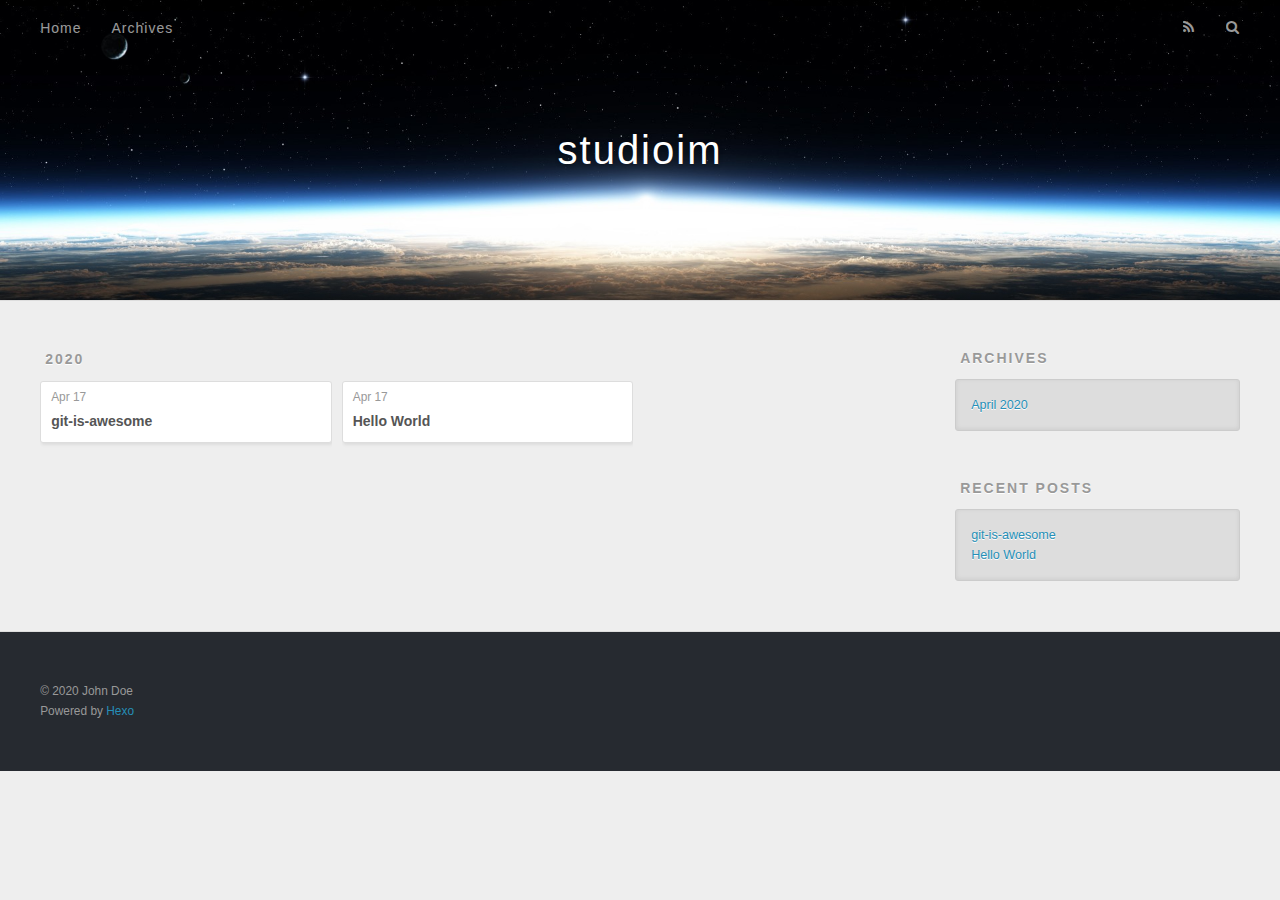
==== archives/index.html @ 9d69adda "Site updated: 2020-04-17 16:48:22" ====
<!DOCTYPE html>
<html>
<head>
  <meta charset="utf-8">
  

  
  <title>Archives | studioim</title>
  <meta name="viewport" content="width=device-width, initial-scale=1, maximum-scale=1">
  <meta property="og:type" content="website">
<meta property="og:title" content="studioim">
<meta property="og:url" content="studioim.github.io/archives/index.html">
<meta property="og:site_name" content="studioim">
<meta property="og:locale" content="en_US">
<meta property="article:author" content="John Doe">
<meta name="twitter:card" content="summary">
  
    <link rel="alternate" href="/atom.xml" title="studioim" type="application/atom+xml">
  
  
    <link rel="icon" href="/favicon.png">
  
  
    <link href="//fonts.googleapis.com/css?family=Source+Code+Pro" rel="stylesheet" type="text/css">
  
  
<link rel="stylesheet" href="/css/style.css">

<meta name="generator" content="Hexo 4.2.0"></head>

<body>
  <div id="container">
    <div id="wrap">
      <header id="header">
  <div id="banner"></div>
  <div id="header-outer" class="outer">
    <div id="header-title" class="inner">
      <h1 id="logo-wrap">
        <a href="/" id="logo">studioim</a>
      </h1>
      
    </div>
    <div id="header-inner" class="inner">
      <nav id="main-nav">
        <a id="main-nav-toggle" class="nav-icon"></a>
        
          <a class="main-nav-link" href="/">Home</a>
        
          <a class="main-nav-link" href="/archives">Archives</a>
        
      </nav>
      <nav id="sub-nav">
        
          <a id="nav-rss-link" class="nav-icon" href="/atom.xml" title="RSS Feed"></a>
        
        <a id="nav-search-btn" class="nav-icon" title="Search"></a>
      </nav>
      <div id="search-form-wrap">
        <form action="//google.com/search" method="get" accept-charset="UTF-8" class="search-form"><input type="search" name="q" class="search-form-input" placeholder="Search"><button type="submit" class="search-form-submit">&#xF002;</button><input type="hidden" name="sitesearch" value="studioim.github.io"></form>
      </div>
    </div>
  </div>
</header>
      <div class="outer">
        <section id="main">
  
  
    
    
      
      
      <section class="archives-wrap">
        <div class="archive-year-wrap">
          <a href="/archives/2020" class="archive-year">2020</a>
        </div>
        <div class="archives">
    
    <article class="archive-article archive-type-post">
  <div class="archive-article-inner">
    <header class="archive-article-header">
      <a href="/2020/04/17/git-is-awesome/" class="archive-article-date">
  <time datetime="2020-04-17T07:23:53.000Z" itemprop="datePublished">Apr 17</time>
</a>
      
  
    <h1 itemprop="name">
      <a class="archive-article-title" href="/2020/04/17/git-is-awesome/">git-is-awesome</a>
    </h1>
  

    </header>
  </div>
</article>
  
    
    
    <article class="archive-article archive-type-post">
  <div class="archive-article-inner">
    <header class="archive-article-header">
      <a href="/2020/04/17/hello-world/" class="archive-article-date">
  <time datetime="2020-04-17T07:15:47.296Z" itemprop="datePublished">Apr 17</time>
</a>
      
  
    <h1 itemprop="name">
      <a class="archive-article-title" href="/2020/04/17/hello-world/">Hello World</a>
    </h1>
  

    </header>
  </div>
</article>
  
  
    </div></section>
  


</section>
        
          <aside id="sidebar">
  
    

  
    

  
    
  
    
  <div class="widget-wrap">
    <h3 class="widget-title">Archives</h3>
    <div class="widget">
      <ul class="archive-list"><li class="archive-list-item"><a class="archive-list-link" href="/archives/2020/04/">April 2020</a></li></ul>
    </div>
  </div>


  
    
  <div class="widget-wrap">
    <h3 class="widget-title">Recent Posts</h3>
    <div class="widget">
      <ul>
        
          <li>
            <a href="/2020/04/17/git-is-awesome/">git-is-awesome</a>
          </li>
        
          <li>
            <a href="/2020/04/17/hello-world/">Hello World</a>
          </li>
        
      </ul>
    </div>
  </div>

  
</aside>
        
      </div>
      <footer id="footer">
  
  <div class="outer">
    <div id="footer-info" class="inner">
      &copy; 2020 John Doe<br>
      Powered by <a href="http://hexo.io/" target="_blank">Hexo</a>
    </div>
  </div>
</footer>
    </div>
    <nav id="mobile-nav">
  
    <a href="/" class="mobile-nav-link">Home</a>
  
    <a href="/archives" class="mobile-nav-link">Archives</a>
  
</nav>
    

<script src="//ajax.googleapis.com/ajax/libs/jquery/2.0.3/jquery.min.js"></script>


  
<link rel="stylesheet" href="/fancybox/jquery.fancybox.css">

  
<script src="/fancybox/jquery.fancybox.pack.js"></script>




<script src="/js/script.js"></script>




  </div>
</body>
</html>
---- css/style.css ----
body {
  width: 100%;
}
body:before,
body:after {
  content: "";
  display: table;
}
body:after {
  clear: both;
}
html,
body,
div,
span,
applet,
object,
iframe,
h1,
h2,
h3,
h4,
h5,
h6,
p,
blockquote,
pre,
a,
abbr,
acronym,
address,
big,
cite,
code,
del,
dfn,
em,
img,
ins,
kbd,
q,
s,
samp,
small,
strike,
strong,
sub,
sup,
tt,
var,
dl,
dt,
dd,
ol,
ul,
li,
fieldset,
form,
label,
legend,
table,
caption,
tbody,
tfoot,
thead,
tr,
th,
td {
  margin: 0;
  padding: 0;
  border: 0;
  outline: 0;
  font-weight: inherit;
  font-style: inherit;
  font-family: inherit;
  font-size: 100%;
  vertical-align: baseline;
}
body {
  line-height: 1;
  color: #000;
  background: #fff;
}
ol,
ul {
  list-style: none;
}
table {
  border-collapse: separate;
  border-spacing: 0;
  vertical-align: middle;
}
caption,
th,
td {
  text-align: left;
  font-weight: normal;
  vertical-align: middle;
}
a img {
  border: none;
}
input,
button {
  margin: 0;
  padding: 0;
}
input::-moz-focus-inner,
button::-moz-focus-inner {
  border: 0;
  padding: 0;
}
@font-face {
  font-family: FontAwesome;
  font-style: normal;
  font-weight: normal;
  src: url("fonts/fontawesome-webfont.eot?v=#4.0.3");
  src: url("fonts/fontawesome-webfont.eot?#iefix&v=#4.0.3") format("embedded-opentype"), url("fonts/fontawesome-webfont.woff?v=#4.0.3") format("woff"), url("fonts/fontawesome-webfont.ttf?v=#4.0.3") format("truetype"), url("fonts/fontawesome-webfont.svg#fontawesomeregular?v=#4.0.3") format("svg");
}
html,
body,
#container {
  height: 100%;
}
body {
  background: #eee;
  font: 14px -apple-system, BlinkMacSystemFont, "Segoe UI", "Roboto", "Oxygen", "Ubuntu", "Cantarell", "Fira Sans", "Droid Sans", "Helvetica Neue", sans-serif;
  -webkit-text-size-adjust: 100%;
}
.outer {
  max-width: 1220px;
  margin: 0 auto;
  padding: 0 20px;
}
.outer:before,
.outer:after {
  content: "";
  display: table;
}
.outer:after {
  clear: both;
}
.inner {
  display: inline;
  float: left;
  width: 98.33333333333333%;
  margin: 0 0.833333333333333%;
}
.left,
.alignleft {
  float: left;
}
.right,
.alignright {
  float: right;
}
.clear {
  clear: both;
}
#container {
  position: relative;
}
.mobile-nav-on {
  overflow: hidden;
}
#wrap {
  height: 100%;
  width: 100%;
  position: absolute;
  top: 0;
  left: 0;
  -webkit-transition: 0.2s ease-out;
  -moz-transition: 0.2s ease-out;
  -ms-transition: 0.2s ease-out;
  transition: 0.2s ease-out;
  z-index: 1;
  background: #eee;
}
.mobile-nav-on #wrap {
  left: 280px;
}
@media screen and (min-width: 768px) {
  #main {
    display: inline;
    float: left;
    width: 73.33333333333333%;
    margin: 0 0.833333333333333%;
  }
}
.article-date,
.article-category-link,
.archive-year,
.widget-title {
  text-decoration: none;
  text-transform: uppercase;
  letter-spacing: 2px;
  color: #999;
  margin-bottom: 1em;
  margin-left: 5px;
  line-height: 1em;
  text-shadow: 0 1px #fff;
  font-weight: bold;
}
.article-inner,
.archive-article-inner {
  background: #fff;
  -webkit-box-shadow: 1px 2px 3px #ddd;
  box-shadow: 1px 2px 3px #ddd;
  border: 1px solid #ddd;
  border-radius: 3px;
}
.article-entry h1,
.widget h1 {
  font-size: 2em;
}
.article-entry h2,
.widget h2 {
  font-size: 1.5em;
}
.article-entry h3,
.widget h3 {
  font-size: 1.3em;
}
.article-entry h4,
.widget h4 {
  font-size: 1.2em;
}
.article-entry h5,
.widget h5 {
  font-size: 1em;
}
.article-entry h6,
.widget h6 {
  font-size: 1em;
  color: #999;
}
.article-entry hr,
.widget hr {
  border: 1px dashed #ddd;
}
.article-entry strong,
.widget strong {
  font-weight: bold;
}
.article-entry em,
.widget em,
.article-entry cite,
.widget cite {
  font-style: italic;
}
.article-entry sup,
.widget sup,
.article-entry sub,
.widget sub {
  font-size: 0.75em;
  line-height: 0;
  position: relative;
  vertical-align: baseline;
}
.article-entry sup,
.widget sup {
  top: -0.5em;
}
.article-entry sub,
.widget sub {
  bottom: -0.2em;
}
.article-entry small,
.widget small {
  font-size: 0.85em;
}
.article-entry acronym,
.widget acronym,
.article-entry abbr,
.widget abbr {
  border-bottom: 1px dotted;
}
.article-entry ul,
.widget ul,
.article-entry ol,
.widget ol,
.article-entry dl,
.widget dl {
  margin: 0 20px;
  line-height: 1.6em;
}
.article-entry ul ul,
.widget ul ul,
.article-entry ol ul,
.widget ol ul,
.article-entry ul ol,
.widget ul ol,
.article-entry ol ol,
.widget ol ol {
  margin-top: 0;
  margin-bottom: 0;
}
.article-entry ul,
.widget ul {
  list-style: disc;
}
.article-entry ol,
.widget ol {
  list-style: decimal;
}
.article-entry dt,
.widget dt {
  font-weight: bold;
}
#header {
  height: 300px;
  position: relative;
  border-bottom: 1px solid #ddd;
}
#header:before,
#header:after {
  content: "";
  position: absolute;
  left: 0;
  right: 0;
  height: 40px;
}
#header:before {
  top: 0;
  background: -webkit-linear-gradient(rgba(0,0,0,0.2), transparent);
  background: -moz-linear-gradient(rgba(0,0,0,0.2), transparent);
  background: -ms-linear-gradient(rgba(0,0,0,0.2), transparent);
  background: linear-gradient(rgba(0,0,0,0.2), transparent);
}
#header:after {
  bottom: 0;
  background: -webkit-linear-gradient(transparent, rgba(0,0,0,0.2));
  background: -moz-linear-gradient(transparent, rgba(0,0,0,0.2));
  background: -ms-linear-gradient(transparent, rgba(0,0,0,0.2));
  background: linear-gradient(transparent, rgba(0,0,0,0.2));
}
#header-outer {
  height: 100%;
  position: relative;
}
#header-inner {
  position: relative;
  overflow: hidden;
}
#banner {
  position: absolute;
  top: 0;
  left: 0;
  width: 100%;
  height: 100%;
  background: url("images/banner.jpg") center #000;
  -webkit-background-size: cover;
  -moz-background-size: cover;
  background-size: cover;
  z-index: -1;
}
#header-title {
  text-align: center;
  height: 40px;
  position: absolute;
  top: 50%;
  left: 0;
  margin-top: -20px;
}
#logo,
#subtitle {
  text-decoration: none;
  color: #fff;
  font-weight: 300;
  text-shadow: 0 1px 4px rgba(0,0,0,0.3);
}
#logo {
  font-size: 40px;
  line-height: 40px;
  letter-spacing: 2px;
}
#subtitle {
  font-size: 16px;
  line-height: 16px;
  letter-spacing: 1px;
}
#subtitle-wrap {
  margin-top: 16px;
}
#main-nav {
  float: left;
  margin-left: -15px;
}
.nav-icon,
.main-nav-link {
  float: left;
  color: #fff;
  opacity: 0.6;
  text-decoration: none;
  text-shadow: 0 1px rgba(0,0,0,0.2);
  -webkit-transition: opacity 0.2s;
  -moz-transition: opacity 0.2s;
  -ms-transition: opacity 0.2s;
  transition: opacity 0.2s;
  display: block;
  padding: 20px 15px;
}
.nav-icon:hover,
.main-nav-link:hover {
  opacity: 1;
}
.nav-icon {
  font-family: FontAwesome;
  text-align: center;
  font-size: 14px;
  width: 14px;
  height: 14px;
  padding: 20px 15px;
  position: relative;
  cursor: pointer;
}
.main-nav-link {
  font-weight: 300;
  letter-spacing: 1px;
}
@media screen and (max-width: 479px) {
  .main-nav-link {
    display: none;
  }
}
#main-nav-toggle {
  display: none;
}
#main-nav-toggle:before {
  content: "\f0c9";
}
@media screen and (max-width: 479px) {
  #main-nav-toggle {
    display: block;
  }
}
#sub-nav {
  float: right;
  margin-right: -15px;
}
#nav-rss-link:before {
  content: "\f09e";
}
#nav-search-btn:before {
  content: "\f002";
}
#search-form-wrap {
  position: absolute;
  top: 15px;
  width: 150px;
  height: 30px;
  right: -150px;
  opacity: 0;
  -webkit-transition: 0.2s ease-out;
  -moz-transition: 0.2s ease-out;
  -ms-transition: 0.2s ease-out;
  transition: 0.2s ease-out;
}
#search-form-wrap.on {
  opacity: 1;
  right: 0;
}
@media screen and (max-width: 479px) {
  #search-form-wrap {
    width: 100%;
    right: -100%;
  }
}
.search-form {
  position: absolute;
  top: 0;
  left: 0;
  right: 0;
  background: #fff;
  padding: 5px 15px;
  border-radius: 15px;
  -webkit-box-shadow: 0 0 10px rgba(0,0,0,0.3);
  box-shadow: 0 0 10px rgba(0,0,0,0.3);
}
.search-form-input {
  border: none;
  background: none;
  color: #555;
  width: 100%;
  font: 13px -apple-system, BlinkMacSystemFont, "Segoe UI", "Roboto", "Oxygen", "Ubuntu", "Cantarell", "Fira Sans", "Droid Sans", "Helvetica Neue", sans-serif;
  outline: none;
}
.search-form-input::-webkit-search-results-decoration,
.search-form-input::-webkit-search-cancel-button {
  -webkit-appearance: none;
}
.search-form-submit {
  position: absolute;
  top: 50%;
  right: 10px;
  margin-top: -7px;
  font: 13px FontAwesome;
  border: none;
  background: none;
  color: #bbb;
  cursor: pointer;
}
.search-form-submit:hover,
.search-form-submit:focus {
  color: #777;
}
.article {
  margin: 50px 0;
}
.article-inner {
  overflow: hidden;
}
.article-meta:before,
.article-meta:after {
  content: "";
  display: table;
}
.article-meta:after {
  clear: both;
}
.article-date {
  float: left;
}
.article-category {
  float: left;
  line-height: 1em;
  color: #ccc;
  text-shadow: 0 1px #fff;
  margin-left: 8px;
}
.article-category:before {
  content: "\2022";
}
.article-category-link {
  margin: 0 12px 1em;
}
.article-header {
  padding: 20px 20px 0;
}
.article-title {
  text-decoration: none;
  font-size: 2em;
  font-weight: bold;
  color: #555;
  line-height: 1.1em;
  -webkit-transition: color 0.2s;
  -moz-transition: color 0.2s;
  -ms-transition: color 0.2s;
  transition: color 0.2s;
}
a.article-title:hover {
  color: #258fb8;
}
.article-entry {
  color: #555;
  padding: 0 20px;
}
.article-entry:before,
.article-entry:after {
  content: "";
  display: table;
}
.article-entry:after {
  clear: both;
}
.article-entry p,
.article-entry table {
  line-height: 1.6em;
  margin: 1.6em 0;
}
.article-entry h1,
.article-entry h2,
.article-entry h3,
.article-entry h4,
.article-entry h5,
.article-entry h6 {
  font-weight: bold;
}
.article-entry h1,
.article-entry h2,
.article-entry h3,
.article-entry h4,
.article-entry h5,
.article-entry h6 {
  line-height: 1.1em;
  margin: 1.1em 0;
}
.article-entry a {
  color: #258fb8;
  text-decoration: none;
}
.article-entry a:hover {
  text-decoration: underline;
}
.article-entry ul,
.article-entry ol,
.article-entry dl {
  margin-top: 1.6em;
  margin-bottom: 1.6em;
}
.article-entry img,
.article-entry video {
  max-width: 100%;
  height: auto;
  display: block;
  margin: auto;
}
.article-entry iframe {
  border: none;
}
.article-entry table {
  width: 100%;
  border-collapse: collapse;
  border-spacing: 0;
}
.article-entry th {
  font-weight: bold;
  border-bottom: 3px solid #ddd;
  padding-bottom: 0.5em;
}
.article-entry td {
  border-bottom: 1px solid #ddd;
  padding: 10px 0;
}
.article-entry blockquote {
  font-family: Georgia, "Times New Roman", serif;
  font-size: 1.4em;
  margin: 1.6em 20px;
  text-align: center;
}
.article-entry blockquote footer {
  font-size: 14px;
  margin: 1.6em 0;
  font-family: -apple-system, BlinkMacSystemFont, "Segoe UI", "Roboto", "Oxygen", "Ubuntu", "Cantarell", "Fira Sans", "Droid Sans", "Helvetica Neue", sans-serif;
}
.article-entry blockquote footer cite:before {
  content: "—";
  padding: 0 0.5em;
}
.article-entry .pullquote {
  text-align: left;
  width: 45%;
  margin: 0;
}
.article-entry .pullquote.left {
  margin-left: 0.5em;
  margin-right: 1em;
}
.article-entry .pullquote.right {
  margin-right: 0.5em;
  margin-left: 1em;
}
.article-entry .caption {
  color: #999;
  display: block;
  font-size: 0.9em;
  margin-top: 0.5em;
  position: relative;
  text-align: center;
}
.article-entry .video-container {
  position: relative;
  padding-top: 56.25%;
  height: 0;
  overflow: hidden;
}
.article-entry .video-container iframe,
.article-entry .video-container object,
.article-entry .video-container embed {
  position: absolute;
  top: 0;
  left: 0;
  width: 100%;
  height: 100%;
  margin-top: 0;
}
.article-more-link a {
  display: inline-block;
  line-height: 1em;
  padding: 6px 15px;
  border-radius: 15px;
  background: #eee;
  color: #999;
  text-shadow: 0 1px #fff;
  text-decoration: none;
}
.article-more-link a:hover {
  background: #258fb8;
  color: #fff;
  text-decoration: none;
  text-shadow: 0 1px #1e7293;
}
.article-footer {
  font-size: 0.85em;
  line-height: 1.6em;
  border-top: 1px solid #ddd;
  padding-top: 1.6em;
  margin: 0 20px 20px;
}
.article-footer:before,
.article-footer:after {
  content: "";
  display: table;
}
.article-footer:after {
  clear: both;
}
.article-footer a {
  color: #999;
  text-decoration: none;
}
.article-footer a:hover {
  color: #555;
}
.article-tag-list-item {
  float: left;
  margin-right: 10px;
}
.article-tag-list-link:before {
  content: "#";
}
.article-comment-link {
  float: right;
}
.article-comment-link:before {
  content: "\f075";
  font-family: FontAwesome;
  padding-right: 8px;
}
.article-share-link {
  cursor: pointer;
  float: right;
  margin-left: 20px;
}
.article-share-link:before {
  content: "\f064";
  font-family: FontAwesome;
  padding-right: 6px;
}
#article-nav {
  position: relative;
}
#article-nav:before,
#article-nav:after {
  content: "";
  display: table;
}
#article-nav:after {
  clear: both;
}
@media screen and (min-width: 768px) {
  #article-nav {
    margin: 50px 0;
  }
  #article-nav:before {
    width: 8px;
    height: 8px;
    position: absolute;
    top: 50%;
    left: 50%;
    margin-top: -4px;
    margin-left: -4px;
    content: "";
    border-radius: 50%;
    background: #ddd;
    -webkit-box-shadow: 0 1px 2px #fff;
    box-shadow: 0 1px 2px #fff;
  }
}
.article-nav-link-wrap {
  text-decoration: none;
  text-shadow: 0 1px #fff;
  color: #999;
  -webkit-box-sizing: border-box;
  -moz-box-sizing: border-box;
  box-sizing: border-box;
  margin-top: 50px;
  text-align: center;
  display: block;
}
.article-nav-link-wrap:hover {
  color: #555;
}
@media screen and (min-width: 768px) {
  .article-nav-link-wrap {
    width: 50%;
    margin-top: 0;
  }
}
@media screen and (min-width: 768px) {
  #article-nav-newer {
    float: left;
    text-align: right;
    padding-right: 20px;
  }
}
@media screen and (min-width: 768px) {
  #article-nav-older {
    float: right;
    text-align: left;
    padding-left: 20px;
  }
}
.article-nav-caption {
  text-transform: uppercase;
  letter-spacing: 2px;
  color: #ddd;
  line-height: 1em;
  font-weight: bold;
}
#article-nav-newer .article-nav-caption {
  margin-right: -2px;
}
.article-nav-title {
  font-size: 0.85em;
  line-height: 1.6em;
  margin-top: 0.5em;
}
.article-share-box {
  position: absolute;
  display: none;
  background: #fff;
  -webkit-box-shadow: 1px 2px 10px rgba(0,0,0,0.2);
  box-shadow: 1px 2px 10px rgba(0,0,0,0.2);
  border-radius: 3px;
  margin-left: -145px;
  overflow: hidden;
  z-index: 1;
}
.article-share-box.on {
  display: block;
}
.article-share-input {
  width: 100%;
  background: none;
  -webkit-box-sizing: border-box;
  -moz-box-sizing: border-box;
  box-sizing: border-box;
  font: 14px -apple-system, BlinkMacSystemFont, "Segoe UI", "Roboto", "Oxygen", "Ubuntu", "Cantarell", "Fira Sans", "Droid Sans", "Helvetica Neue", sans-serif;
  padding: 0 15px;
  color: #555;
  outline: none;
  border: 1px solid #ddd;
  border-radius: 3px 3px 0 0;
  height: 36px;
  line-height: 36px;
}
.article-share-links {
  background: #eee;
}
.article-share-links:before,
.article-share-links:after {
  content: "";
  display: table;
}
.article-share-links:after {
  clear: both;
}
.article-share-twitter,
.article-share-facebook,
.article-share-pinterest,
.article-share-google {
  width: 50px;
  height: 36px;
  display: block;
  float: left;
  position: relative;
  color: #999;
  text-shadow: 0 1px #fff;
}
.article-share-twitter:before,
.article-share-facebook:before,
.article-share-pinterest:before,
.article-share-google:before {
  font-size: 20px;
  font-family: FontAwesome;
  width: 20px;
  height: 20px;
  position: absolute;
  top: 50%;
  left: 50%;
  margin-top: -10px;
  margin-left: -10px;
  text-align: center;
}
.article-share-twitter:hover,
.article-share-facebook:hover,
.article-share-pinterest:hover,
.article-share-google:hover {
  color: #fff;
}
.article-share-twitter:before {
  content: "\f099";
}
.article-share-twitter:hover {
  background: #00aced;
  text-shadow: 0 1px #008abe;
}
.article-share-facebook:before {
  content: "\f09a";
}
.article-share-facebook:hover {
  background: #3b5998;
  text-shadow: 0 1px #2f477a;
}
.article-share-pinterest:before {
  content: "\f0d2";
}
.article-share-pinterest:hover {
  background: #cb2027;
  text-shadow: 0 1px #a21a1f;
}
.article-share-google:before {
  content: "\f0d5";
}
.article-share-google:hover {
  background: #dd4b39;
  text-shadow: 0 1px #be3221;
}
.article-gallery {
  background: #000;
  position: relative;
}
.article-gallery-photos {
  position: relative;
  overflow: hidden;
}
.article-gallery-img {
  display: none;
  max-width: 100%;
}
.article-gallery-img:first-child {
  display: block;
}
.article-gallery-img.loaded {
  position: absolute;
  display: block;
}
.article-gallery-img img {
  display: block;
  max-width: 100%;
  margin: 0 auto;
}
#comments {
  background: #fff;
  -webkit-box-shadow: 1px 2px 3px #ddd;
  box-shadow: 1px 2px 3px #ddd;
  padding: 20px;
  border: 1px solid #ddd;
  border-radius: 3px;
  margin: 50px 0;
}
#comments a {
  color: #258fb8;
}
.archives-wrap {
  margin: 50px 0;
}
.archives:before,
.archives:after {
  content: "";
  display: table;
}
.archives:after {
  clear: both;
}
.archive-year-wrap {
  margin-bottom: 1em;
}
.archives {
  -webkit-column-gap: 10px;
  -moz-column-gap: 10px;
  column-gap: 10px;
}
@media screen and (min-width: 480px) and (max-width: 767px) {
  .archives {
    -webkit-column-count: 2;
    -moz-column-count: 2;
    column-count: 2;
  }
}
@media screen and (min-width: 768px) {
  .archives {
    -webkit-column-count: 3;
    -moz-column-count: 3;
    column-count: 3;
  }
}
.archive-article {
  -webkit-column-break-inside: avoid;
  page-break-inside: avoid;
  overflow: hidden;
  break-inside: avoid-column;
}
.archive-article-inner {
  padding: 10px;
  margin-bottom: 15px;
}
.archive-article-title {
  text-decoration: none;
  font-weight: bold;
  color: #555;
  -webkit-transition: color 0.2s;
  -moz-transition: color 0.2s;
  -ms-transition: color 0.2s;
  transition: color 0.2s;
  line-height: 1.6em;
}
.archive-article-title:hover {
  color: #258fb8;
}
.archive-article-footer {
  margin-top: 1em;
}
.archive-article-date {
  color: #999;
  text-decoration: none;
  font-size: 0.85em;
  line-height: 1em;
  margin-bottom: 0.5em;
  display: block;
}
#page-nav {
  margin: 50px auto;
  background: #fff;
  -webkit-box-shadow: 1px 2px 3px #ddd;
  box-shadow: 1px 2px 3px #ddd;
  border: 1px solid #ddd;
  border-radius: 3px;
  text-align: center;
  color: #999;
  overflow: hidden;
}
#page-nav:before,
#page-nav:after {
  content: "";
  display: table;
}
#page-nav:after {
  clear: both;
}
#page-nav a,
#page-nav span {
  padding: 10px 20px;
  line-height: 1;
  height: 2ex;
}
#page-nav a {
  color: #999;
  text-decoration: none;
}
#page-nav a:hover {
  background: #999;
  color: #fff;
}
#page-nav .prev {
  float: left;
}
#page-nav .next {
  float: right;
}
#page-nav .page-number {
  display: inline-block;
}
@media screen and (max-width: 479px) {
  #page-nav .page-number {
    display: none;
  }
}
#page-nav .current {
  color: #555;
  font-weight: bold;
}
#page-nav .space {
  color: #ddd;
}
#footer {
  background: #262a30;
  padding: 50px 0;
  border-top: 1px solid #ddd;
  color: #999;
}
#footer a {
  color: #258fb8;
  text-decoration: none;
}
#footer a:hover {
  text-decoration: underline;
}
#footer-info {
  line-height: 1.6em;
  font-size: 0.85em;
}
.article-entry pre,
.article-entry .highlight {
  background: #2d2d2d;
  margin: 0 -20px;
  padding: 15px 20px;
  border-style: solid;
  border-color: #ddd;
  border-width: 1px 0;
  overflow: auto;
  color: #ccc;
  line-height: 22.400000000000002px;
}
.article-entry .highlight .gutter pre,
.article-entry .gist .gist-file .gist-data .line-numbers {
  color: #666;
  font-size: 0.85em;
}
.article-entry pre,
.article-entry code {
  font-family: "Source Code Pro", Consolas, Monaco, Menlo, Consolas, monospace;
}
.article-entry code {
  background: #eee;
  text-shadow: 0 1px #fff;
  padding: 0 0.3em;
}
.article-entry pre code {
  background: none;
  text-shadow: none;
  padding: 0;
}
.article-entry .highlight pre {
  border: none;
  margin: 0;
  padding: 0;
}
.article-entry .highlight table {
  margin: 0;
  width: auto;
}
.article-entry .highlight td {
  border: none;
  padding: 0;
}
.article-entry .highlight figcaption {
  font-size: 0.85em;
  color: #999;
  line-height: 1em;
  margin-bottom: 1em;
}
.article-entry .highlight figcaption:before,
.article-entry .highlight figcaption:after {
  content: "";
  display: table;
}
.article-entry .highlight figcaption:after {
  clear: both;
}
.article-entry .highlight figcaption a {
  float: right;
}
.article-entry .highlight .gutter pre {
  text-align: right;
  padding-right: 20px;
}
.article-entry .highlight .line {
  height: 22.400000000000002px;
}
.article-entry .highlight .line.marked {
  background: #515151;
}
.article-entry .gist {
  margin: 0 -20px;
  border-style: solid;
  border-color: #ddd;
  border-width: 1px 0;
  background: #2d2d2d;
  padding: 15px 20px 15px 0;
}
.article-entry .gist .gist-file {
  border: none;
  font-family: "Source Code Pro", Consolas, Monaco, Menlo, Consolas, monospace;
  margin: 0;
}
.article-entry .gist .gist-file .gist-data {
  background: none;
  border: none;
}
.article-entry .gist .gist-file .gist-data .line-numbers {
  background: none;
  border: none;
  padding: 0 20px 0 0;
}
.article-entry .gist .gist-file .gist-data .line-data {
  padding: 0 !important;
}
.article-entry .gist .gist-file .highlight {
  margin: 0;
  padding: 0;
  border: none;
}
.article-entry .gist .gist-file .gist-meta {
  background: #2d2d2d;
  color: #999;
  font: 0.85em -apple-system, BlinkMacSystemFont, "Segoe UI", "Roboto", "Oxygen", "Ubuntu", "Cantarell", "Fira Sans", "Droid Sans", "Helvetica Neue", sans-serif;
  text-shadow: 0 0;
  padding: 0;
  margin-top: 1em;
  margin-left: 20px;
}
.article-entry .gist .gist-file .gist-meta a {
  color: #258fb8;
  font-weight: normal;
}
.article-entry .gist .gist-file .gist-meta a:hover {
  text-decoration: underline;
}
pre .comment,
pre .title {
  color: #999;
}
pre .variable,
pre .attribute,
pre .tag,
pre .regexp,
pre .ruby .constant,
pre .xml .tag .title,
pre .xml .pi,
pre .xml .doctype,
pre .html .doctype,
pre .css .id,
pre .css .class,
pre .css .pseudo {
  color: #f2777a;
}
pre .number,
pre .preprocessor,
pre .built_in,
pre .literal,
pre .params,
pre .constant {
  color: #f99157;
}
pre .class,
pre .ruby .class .title,
pre .css .rules .attribute {
  color: #9c9;
}
pre .string,
pre .value,
pre .inheritance,
pre .header,
pre .ruby .symbol,
pre .xml .cdata {
  color: #9c9;
}
pre .css .hexcolor {
  color: #6cc;
}
pre .function,
pre .python .decorator,
pre .python .title,
pre .ruby .function .title,
pre .ruby .title .keyword,
pre .perl .sub,
pre .javascript .title,
pre .coffeescript .title {
  color: #69c;
}
pre .keyword,
pre .javascript .function {
  color: #c9c;
}
@media screen and (max-width: 479px) {
  #mobile-nav {
    position: absolute;
    top: 0;
    left: 0;
    width: 280px;
    height: 100%;
    background: #191919;
    border-right: 1px solid #fff;
  }
}
@media screen and (max-width: 479px) {
  .mobile-nav-link {
    display: block;
    color: #999;
    text-decoration: none;
    padding: 15px 20px;
    font-weight: bold;
  }
  .mobile-nav-link:hover {
    color: #fff;
  }
}
@media screen and (min-width: 768px) {
  #sidebar {
    display: inline;
    float: left;
    width: 23.333333333333332%;
    margin: 0 0.833333333333333%;
  }
}
.widget-wrap {
  margin: 50px 0;
}
.widget {
  color: #777;
  text-shadow: 0 1px #fff;
  background: #ddd;
  -webkit-box-shadow: 0 -1px 4px #ccc inset;
  box-shadow: 0 -1px 4px #ccc inset;
  border: 1px solid #ccc;
  padding: 15px;
  border-radius: 3px;
}
.widget a {
  color: #258fb8;
  text-decoration: none;
}
.widget a:hover {
  text-decoration: underline;
}
.widget ul ul,
.widget ol ul,
.widget dl ul,
.widget ul ol,
.widget ol ol,
.widget dl ol,
.widget ul dl,
.widget ol dl,
.widget dl dl {
  margin-left: 15px;
  list-style: disc;
}
.widget {
  line-height: 1.6em;
  word-wrap: break-word;
  font-size: 0.9em;
}
.widget ul,
.widget ol {
  list-style: none;
  margin: 0;
}
.widget ul ul,
.widget ol ul,
.widget ul ol,
.widget ol ol {
  margin: 0 20px;
}
.widget ul ul,
.widget ol ul {
  list-style: disc;
}
.widget ul ol,
.widget ol ol {
  list-style: decimal;
}
.category-list-count,
.tag-list-count,
.archive-list-count {
  padding-left: 5px;
  color: #999;
  font-size: 0.85em;
}
.category-list-count:before,
.tag-list-count:before,
.archive-list-count:before {
  content: "(";
}
.category-list-count:after,
.tag-list-count:after,
.archive-list-count:after {
  content: ")";
}
.tagcloud a {
  margin-right: 5px;
  display: inline-block;
}
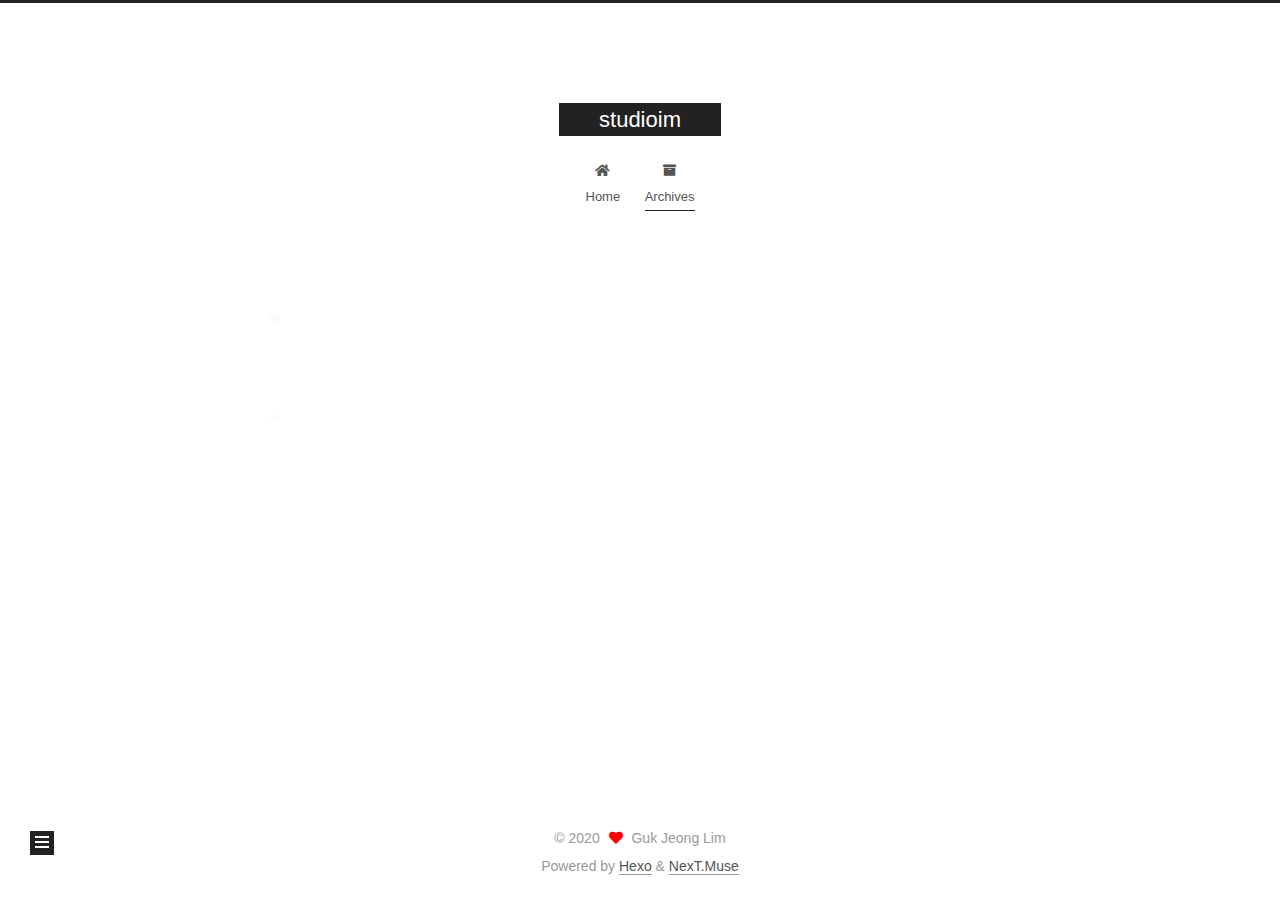
==== commit f8849d64: "Site updated: 2020-04-17 18:08:13" ====
--- a/archives/index.html
+++ b/archives/index.html
@@ -1,201 +1,360 @@
 <!DOCTYPE html>
-<html>
+<html lang="en">
 <head>
-  <meta charset="utf-8">
-  
-
-  
-  <title>Archives | studioim</title>
-  <meta name="viewport" content="width=device-width, initial-scale=1, maximum-scale=1">
+  <meta charset="UTF-8">
+<meta name="viewport" content="width=device-width, initial-scale=1, maximum-scale=2">
+<meta name="theme-color" content="#222">
+<meta name="generator" content="Hexo 4.2.0">
+  <link rel="apple-touch-icon" sizes="180x180" href="/images/apple-touch-icon-next.png">
+  <link rel="icon" type="image/png" sizes="32x32" href="/images/favicon-32x32-next.png">
+  <link rel="icon" type="image/png" sizes="16x16" href="/images/favicon-16x16-next.png">
+  <link rel="mask-icon" href="/images/logo.svg" color="#222">
+
+<link rel="stylesheet" href="/css/main.css">
+
+
+<link rel="stylesheet" href="/lib/font-awesome/css/all.min.css">
+
+<script id="hexo-configurations">
+    var NexT = window.NexT || {};
+    var CONFIG = {"hostname":"studioim.github.io","root":"/","scheme":"Muse","version":"7.8.0","exturl":false,"sidebar":{"position":"left","display":"post","padding":18,"offset":12,"onmobile":false},"copycode":{"enable":false,"show_result":false,"style":null},"back2top":{"enable":true,"sidebar":false,"scrollpercent":false},"bookmark":{"enable":false,"color":"#222","save":"auto"},"fancybox":false,"mediumzoom":false,"lazyload":false,"pangu":false,"comments":{"style":"tabs","active":null,"storage":true,"lazyload":false,"nav":null},"algolia":{"hits":{"per_page":10},"labels":{"input_placeholder":"Search for Posts","hits_empty":"We didn't find any results for the search: ${query}","hits_stats":"${hits} results found in ${time} ms"}},"localsearch":{"enable":false,"trigger":"auto","top_n_per_article":1,"unescape":false,"preload":false},"motion":{"enable":true,"async":false,"transition":{"post_block":"fadeIn","post_header":"slideDownIn","post_body":"slideDownIn","coll_header":"slideLeftIn","sidebar":"slideUpIn"}}};
+  </script>
+
   <meta property="og:type" content="website">
 <meta property="og:title" content="studioim">
 <meta property="og:url" content="studioim.github.io/archives/index.html">
 <meta property="og:site_name" content="studioim">
 <meta property="og:locale" content="en_US">
-<meta property="article:author" content="John Doe">
+<meta property="article:author" content="Guk Jeong Lim">
 <meta name="twitter:card" content="summary">
-  
-    <link rel="alternate" href="/atom.xml" title="studioim" type="application/atom+xml">
-  
-  
-    <link rel="icon" href="/favicon.png">
-  
-  
-    <link href="//fonts.googleapis.com/css?family=Source+Code+Pro" rel="stylesheet" type="text/css">
-  
-  
-<link rel="stylesheet" href="/css/style.css">
-
-<meta name="generator" content="Hexo 4.2.0"></head>
-
-<body>
-  <div id="container">
-    <div id="wrap">
-      <header id="header">
-  <div id="banner"></div>
-  <div id="header-outer" class="outer">
-    <div id="header-title" class="inner">
-      <h1 id="logo-wrap">
-        <a href="/" id="logo">studioim</a>
-      </h1>
+
+<link rel="canonical" href="studioim.github.io/archives/">
+
+
+<script id="page-configurations">
+  // https://hexo.io/docs/variables.html
+  CONFIG.page = {
+    sidebar: "",
+    isHome : false,
+    isPost : false,
+    lang   : 'en'
+  };
+</script>
+
+  <title>Archive | studioim</title>
+  
+
+
+
+
+
+
+  <noscript>
+  <style>
+  .use-motion .brand,
+  .use-motion .menu-item,
+  .sidebar-inner,
+  .use-motion .post-block,
+  .use-motion .pagination,
+  .use-motion .comments,
+  .use-motion .post-header,
+  .use-motion .post-body,
+  .use-motion .collection-header { opacity: initial; }
+
+  .use-motion .site-title,
+  .use-motion .site-subtitle {
+    opacity: initial;
+    top: initial;
+  }
+
+  .use-motion .logo-line-before i { left: initial; }
+  .use-motion .logo-line-after i { right: initial; }
+  </style>
+</noscript>
+
+</head>
+
+<body itemscope itemtype="http://schema.org/WebPage">
+  <div class="container use-motion">
+    <div class="headband"></div>
+
+    <header class="header" itemscope itemtype="http://schema.org/WPHeader">
+      <div class="header-inner"><div class="site-brand-container">
+  <div class="site-nav-toggle">
+    <div class="toggle" aria-label="Toggle navigation bar">
+      <span class="toggle-line toggle-line-first"></span>
+      <span class="toggle-line toggle-line-middle"></span>
+      <span class="toggle-line toggle-line-last"></span>
+    </div>
+  </div>
+
+  <div class="site-meta">
+
+    <a href="/" class="brand" rel="start">
+      <span class="logo-line-before"><i></i></span>
+      <h1 class="site-title">studioim</h1>
+      <span class="logo-line-after"><i></i></span>
+    </a>
+  </div>
+
+  <div class="site-nav-right">
+    <div class="toggle popup-trigger">
+    </div>
+  </div>
+</div>
+
+
+
+
+<nav class="site-nav">
+  <ul id="menu" class="main-menu menu">
+        <li class="menu-item menu-item-home">
+
+    <a href="/" rel="section"><i class="fa fa-home fa-fw"></i>Home</a>
+
+  </li>
+        <li class="menu-item menu-item-archives">
+
+    <a href="/archives/" rel="section"><i class="fa fa-archive fa-fw"></i>Archives</a>
+
+  </li>
+  </ul>
+</nav>
+
+
+
+
+</div>
+    </header>
+
+    
+  <div class="back-to-top">
+    <i class="fa fa-arrow-up"></i>
+    <span>0%</span>
+  </div>
+
+
+    <main class="main">
+      <div class="main-inner">
+        <div class="content-wrap">
+          
+
+          <div class="content archive">
+            
+
+  
+  
+  
+  <div class="post-block">
+    <div class="posts-collapse">
+      <div class="collection-title">
+        <span class="collection-header">Um..! 2 posts in total. Keep on posting.</span>
+      </div>
+
       
-    </div>
-    <div id="header-inner" class="inner">
-      <nav id="main-nav">
-        <a id="main-nav-toggle" class="nav-icon"></a>
+    <div class="collection-year">
+      <span class="collection-header">2020</span>
+    </div>
+
+  <article itemscope itemtype="http://schema.org/Article">
+    <header class="post-header">
+
+      <div class="post-meta">
+        <time itemprop="dateCreated"
+              datetime="2020-04-17T16:23:53+09:00"
+              content="2020-04-17">
+          04-17
+        </time>
+      </div>
+
+      <div class="post-title">
+          <a class="post-title-link" href="/2020/04/17/git-is-awesome/" itemprop="url">
+            <span itemprop="name">git-is-awesome</span>
+          </a>
+      </div>
+
+    </header>
+  </article>
+
+  <article itemscope itemtype="http://schema.org/Article">
+    <header class="post-header">
+
+      <div class="post-meta">
+        <time itemprop="dateCreated"
+              datetime="2020-04-17T16:15:47+09:00"
+              content="2020-04-17">
+          04-17
+        </time>
+      </div>
+
+      <div class="post-title">
+          <a class="post-title-link" href="/2020/04/17/hello-world/" itemprop="url">
+            <span itemprop="name">Hello World</span>
+          </a>
+      </div>
+
+    </header>
+  </article>
+
+
+    </div>
+  </div>
+  
+  
+  
+
+  
+
+
+
+          </div>
+          
+
+<script>
+  window.addEventListener('tabs:register', () => {
+    let { activeClass } = CONFIG.comments;
+    if (CONFIG.comments.storage) {
+      activeClass = localStorage.getItem('comments_active') || activeClass;
+    }
+    if (activeClass) {
+      let activeTab = document.querySelector(`a[href="#comment-${activeClass}"]`);
+      if (activeTab) {
+        activeTab.click();
+      }
+    }
+  });
+  if (CONFIG.comments.storage) {
+    window.addEventListener('tabs:click', event => {
+      if (!event.target.matches('.tabs-comment .tab-content .tab-pane')) return;
+      let commentClass = event.target.classList[1];
+      localStorage.setItem('comments_active', commentClass);
+    });
+  }
+</script>
+
+        </div>
+          
+  
+  <div class="toggle sidebar-toggle">
+    <span class="toggle-line toggle-line-first"></span>
+    <span class="toggle-line toggle-line-middle"></span>
+    <span class="toggle-line toggle-line-last"></span>
+  </div>
+
+  <aside class="sidebar">
+    <div class="sidebar-inner">
+
+      <ul class="sidebar-nav motion-element">
+        <li class="sidebar-nav-toc">
+          Table of Contents
+        </li>
+        <li class="sidebar-nav-overview">
+          Overview
+        </li>
+      </ul>
+
+      <!--noindex-->
+      <div class="post-toc-wrap sidebar-panel">
+      </div>
+      <!--/noindex-->
+
+      <div class="site-overview-wrap sidebar-panel">
+        <div class="site-author motion-element" itemprop="author" itemscope itemtype="http://schema.org/Person">
+  <p class="site-author-name" itemprop="name">Guk Jeong Lim</p>
+  <div class="site-description" itemprop="description"></div>
+</div>
+<div class="site-state-wrap motion-element">
+  <nav class="site-state">
+      <div class="site-state-item site-state-posts">
+          <a href="/archives/">
         
-          <a class="main-nav-link" href="/">Home</a>
+          <span class="site-state-item-count">2</span>
+          <span class="site-state-item-name">posts</span>
+        </a>
+      </div>
+  </nav>
+</div>
+
+
+
+      </div>
+
+    </div>
+  </aside>
+  <div id="sidebar-dimmer"></div>
+
+
+      </div>
+    </main>
+
+    <footer class="footer">
+      <div class="footer-inner">
         
-          <a class="main-nav-link" href="/archives">Archives</a>
+
         
-      </nav>
-      <nav id="sub-nav">
+
+<div class="copyright">
+  
+  &copy; 
+  <span itemprop="copyrightYear">2020</span>
+  <span class="with-love">
+    <i class="fa fa-heart"></i>
+  </span>
+  <span class="author" itemprop="copyrightHolder">Guk Jeong Lim</span>
+</div>
+  <div class="powered-by">Powered by <a href="https://hexo.io/" class="theme-link" rel="noopener" target="_blank">Hexo</a> & <a href="https://muse.theme-next.org/" class="theme-link" rel="noopener" target="_blank">NexT.Muse</a>
+  </div>
+
         
-          <a id="nav-rss-link" class="nav-icon" href="/atom.xml" title="RSS Feed"></a>
-        
-        <a id="nav-search-btn" class="nav-icon" title="Search"></a>
-      </nav>
-      <div id="search-form-wrap">
-        <form action="//google.com/search" method="get" accept-charset="UTF-8" class="search-form"><input type="search" name="q" class="search-form-input" placeholder="Search"><button type="submit" class="search-form-submit">&#xF002;</button><input type="hidden" name="sitesearch" value="studioim.github.io"></form>
-      </div>
-    </div>
-  </div>
-</header>
-      <div class="outer">
-        <section id="main">
-  
-  
-    
-    
-      
-      
-      <section class="archives-wrap">
-        <div class="archive-year-wrap">
-          <a href="/archives/2020" class="archive-year">2020</a>
-        </div>
-        <div class="archives">
-    
-    <article class="archive-article archive-type-post">
-  <div class="archive-article-inner">
-    <header class="archive-article-header">
-      <a href="/2020/04/17/git-is-awesome/" class="archive-article-date">
-  <time datetime="2020-04-17T07:23:53.000Z" itemprop="datePublished">Apr 17</time>
-</a>
-      
-  
-    <h1 itemprop="name">
-      <a class="archive-article-title" href="/2020/04/17/git-is-awesome/">git-is-awesome</a>
-    </h1>
-  
-
-    </header>
-  </div>
-</article>
-  
-    
-    
-    <article class="archive-article archive-type-post">
-  <div class="archive-article-inner">
-    <header class="archive-article-header">
-      <a href="/2020/04/17/hello-world/" class="archive-article-date">
-  <time datetime="2020-04-17T07:15:47.296Z" itemprop="datePublished">Apr 17</time>
-</a>
-      
-  
-    <h1 itemprop="name">
-      <a class="archive-article-title" href="/2020/04/17/hello-world/">Hello World</a>
-    </h1>
-  
-
-    </header>
-  </div>
-</article>
-  
-  
-    </div></section>
-  
-
-
-</section>
-        
-          <aside id="sidebar">
-  
-    
-
-  
-    
-
-  
-    
-  
-    
-  <div class="widget-wrap">
-    <h3 class="widget-title">Archives</h3>
-    <div class="widget">
-      <ul class="archive-list"><li class="archive-list-item"><a class="archive-list-link" href="/archives/2020/04/">April 2020</a></li></ul>
-    </div>
-  </div>
-
-
-  
-    
-  <div class="widget-wrap">
-    <h3 class="widget-title">Recent Posts</h3>
-    <div class="widget">
-      <ul>
-        
-          <li>
-            <a href="/2020/04/17/git-is-awesome/">git-is-awesome</a>
-          </li>
-        
-          <li>
-            <a href="/2020/04/17/hello-world/">Hello World</a>
-          </li>
-        
-      </ul>
-    </div>
-  </div>
-
-  
-</aside>
-        
-      </div>
-      <footer id="footer">
-  
-  <div class="outer">
-    <div id="footer-info" class="inner">
-      &copy; 2020 John Doe<br>
-      Powered by <a href="http://hexo.io/" target="_blank">Hexo</a>
-    </div>
-  </div>
-</footer>
-    </div>
-    <nav id="mobile-nav">
-  
-    <a href="/" class="mobile-nav-link">Home</a>
-  
-    <a href="/archives" class="mobile-nav-link">Archives</a>
-  
-</nav>
-    
-
-<script src="//ajax.googleapis.com/ajax/libs/jquery/2.0.3/jquery.min.js"></script>
-
-
-  
-<link rel="stylesheet" href="/fancybox/jquery.fancybox.css">
-
-  
-<script src="/fancybox/jquery.fancybox.pack.js"></script>
-
-
-
-
-<script src="/js/script.js"></script>
-
-
-
-
-  </div>
+
+
+
+
+
+
+
+
+      </div>
+    </footer>
+  </div>
+
+  
+  <script src="/lib/anime.min.js"></script>
+  <script src="/lib/velocity/velocity.min.js"></script>
+  <script src="/lib/velocity/velocity.ui.min.js"></script>
+
+<script src="/js/utils.js"></script>
+
+<script src="/js/motion.js"></script>
+
+
+<script src="/js/schemes/muse.js"></script>
+
+
+<script src="/js/next-boot.js"></script>
+
+
+
+
+  
+
+
+
+
+
+
+
+
+
+
+
+
+
+
+
+  
+
+  
+
 </body>
-</html>+</html>
--- a/css/main.css
+++ b/css/main.css
@@ -0,0 +1,2290 @@
+:root {
+  --body-bg-color: #fff;
+  --content-bg-color: #fff;
+  --card-bg-color: #f5f5f5;
+  --text-color: #555;
+  --blockquote-color: #666;
+  --link-color: #555;
+  --link-hover-color: #222;
+  --brand-color: #fff;
+  --brand-hover-color: #fff;
+  --table-row-odd-bg-color: #f9f9f9;
+  --table-row-hover-bg-color: #f5f5f5;
+  --menu-item-bg-color: #f5f5f5;
+  --btn-default-bg: #222;
+  --btn-default-color: #fff;
+  --btn-default-border-color: #222;
+  --btn-default-hover-bg: #fff;
+  --btn-default-hover-color: #222;
+  --btn-default-hover-border-color: #222;
+}
+html {
+  line-height: 1.15; /* 1 */
+  -webkit-text-size-adjust: 100%; /* 2 */
+}
+body {
+  margin: 0;
+}
+main {
+  display: block;
+}
+h1 {
+  font-size: 2em;
+  margin: 0.67em 0;
+}
+hr {
+  box-sizing: content-box; /* 1 */
+  height: 0; /* 1 */
+  overflow: visible; /* 2 */
+}
+pre {
+  font-family: monospace, monospace; /* 1 */
+  font-size: 1em; /* 2 */
+}
+a {
+  background: transparent;
+}
+abbr[title] {
+  border-bottom: none; /* 1 */
+  text-decoration: underline; /* 2 */
+  text-decoration: underline dotted; /* 2 */
+}
+b,
+strong {
+  font-weight: bolder;
+}
+code,
+kbd,
+samp {
+  font-family: monospace, monospace; /* 1 */
+  font-size: 1em; /* 2 */
+}
+small {
+  font-size: 80%;
+}
+sub,
+sup {
+  font-size: 75%;
+  line-height: 0;
+  position: relative;
+  vertical-align: baseline;
+}
+sub {
+  bottom: -0.25em;
+}
+sup {
+  top: -0.5em;
+}
+img {
+  border-style: none;
+}
+button,
+input,
+optgroup,
+select,
+textarea {
+  font-family: inherit; /* 1 */
+  font-size: 100%; /* 1 */
+  line-height: 1.15; /* 1 */
+  margin: 0; /* 2 */
+}
+button,
+input {
+/* 1 */
+  overflow: visible;
+}
+button,
+select {
+/* 1 */
+  text-transform: none;
+}
+button,
+[type='button'],
+[type='reset'],
+[type='submit'] {
+  -webkit-appearance: button;
+}
+button::-moz-focus-inner,
+[type='button']::-moz-focus-inner,
+[type='reset']::-moz-focus-inner,
+[type='submit']::-moz-focus-inner {
+  border-style: none;
+  padding: 0;
+}
+button:-moz-focusring,
+[type='button']:-moz-focusring,
+[type='reset']:-moz-focusring,
+[type='submit']:-moz-focusring {
+  outline: 1px dotted ButtonText;
+}
+fieldset {
+  padding: 0.35em 0.75em 0.625em;
+}
+legend {
+  box-sizing: border-box; /* 1 */
+  color: inherit; /* 2 */
+  display: table; /* 1 */
+  max-width: 100%; /* 1 */
+  padding: 0; /* 3 */
+  white-space: normal; /* 1 */
+}
+progress {
+  vertical-align: baseline;
+}
+textarea {
+  overflow: auto;
+}
+[type='checkbox'],
+[type='radio'] {
+  box-sizing: border-box; /* 1 */
+  padding: 0; /* 2 */
+}
+[type='number']::-webkit-inner-spin-button,
+[type='number']::-webkit-outer-spin-button {
+  height: auto;
+}
+[type='search'] {
+  outline-offset: -2px; /* 2 */
+  -webkit-appearance: textfield; /* 1 */
+}
+[type='search']::-webkit-search-decoration {
+  -webkit-appearance: none;
+}
+::-webkit-file-upload-button {
+  font: inherit; /* 2 */
+  -webkit-appearance: button; /* 1 */
+}
+details {
+  display: block;
+}
+summary {
+  display: list-item;
+}
+template {
+  display: none;
+}
+[hidden] {
+  display: none;
+}
+::selection {
+  background: #262a30;
+  color: #eee;
+}
+html,
+body {
+  height: 100%;
+}
+body {
+  background: var(--body-bg-color);
+  color: var(--text-color);
+  font-family: 'Lato', "PingFang SC", "Microsoft YaHei", sans-serif;
+  font-size: 1em;
+  line-height: 2;
+}
+@media (max-width: 991px) {
+  body {
+    padding-left: 0 !important;
+    padding-right: 0 !important;
+  }
+}
+h1,
+h2,
+h3,
+h4,
+h5,
+h6 {
+  font-family: 'Lato', "PingFang SC", "Microsoft YaHei", sans-serif;
+  font-weight: bold;
+  line-height: 1.5;
+  margin: 20px 0 15px;
+}
+h1 {
+  font-size: 1.5em;
+}
+h2 {
+  font-size: 1.375em;
+}
+h3 {
+  font-size: 1.25em;
+}
+h4 {
+  font-size: 1.125em;
+}
+h5 {
+  font-size: 1em;
+}
+h6 {
+  font-size: 0.875em;
+}
+p {
+  margin: 0 0 20px 0;
+}
+a,
+span.exturl {
+  border-bottom: 1px solid #999;
+  color: var(--link-color);
+  outline: 0;
+  text-decoration: none;
+  overflow-wrap: break-word;
+  word-wrap: break-word;
+  cursor: pointer;
+}
+a:hover,
+span.exturl:hover {
+  border-bottom-color: var(--link-hover-color);
+  color: var(--link-hover-color);
+}
+iframe,
+img,
+video {
+  display: block;
+  margin-left: auto;
+  margin-right: auto;
+  max-width: 100%;
+}
+hr {
+  background-image: repeating-linear-gradient(-45deg, #ddd, #ddd 4px, transparent 4px, transparent 8px);
+  border: 0;
+  height: 3px;
+  margin: 40px 0;
+}
+blockquote {
+  border-left: 4px solid #ddd;
+  color: var(--blockquote-color);
+  margin: 0;
+  padding: 0 15px;
+}
+blockquote cite::before {
+  content: '-';
+  padding: 0 5px;
+}
+dt {
+  font-weight: bold;
+}
+dd {
+  margin: 0;
+  padding: 0;
+}
+kbd {
+  background-color: #f5f5f5;
+  background-image: linear-gradient(#eee, #fff, #eee);
+  border: 1px solid #ccc;
+  border-radius: 0.2em;
+  box-shadow: 0.1em 0.1em 0.2em rgba(0,0,0,0.1);
+  color: #555;
+  font-family: inherit;
+  padding: 0.1em 0.3em;
+  white-space: nowrap;
+}
+.table-container {
+  overflow: auto;
+}
+table {
+  border-collapse: collapse;
+  border-spacing: 0;
+  font-size: 0.875em;
+  margin: 0 0 20px 0;
+  width: 100%;
+}
+tbody tr:nth-of-type(odd) {
+  background: var(--table-row-odd-bg-color);
+}
+tbody tr:hover {
+  background: var(--table-row-hover-bg-color);
+}
+caption,
+th,
+td {
+  font-weight: normal;
+  padding: 8px;
+  text-align: left;
+  vertical-align: middle;
+}
+th,
+td {
+  border: 1px solid #ddd;
+  border-bottom: 3px solid #ddd;
+}
+th {
+  font-weight: 700;
+  padding-bottom: 10px;
+}
+td {
+  border-bottom-width: 1px;
+}
+.btn {
+  background: var(--btn-default-bg);
+  border: 2px solid var(--btn-default-border-color);
+  border-radius: 0;
+  color: var(--btn-default-color);
+  display: inline-block;
+  font-size: 0.875em;
+  line-height: 2;
+  padding: 0 20px;
+  text-decoration: none;
+  transition-property: background-color;
+  transition-delay: 0s;
+  transition-duration: 0.2s;
+  transition-timing-function: ease-in-out;
+}
+.btn:hover {
+  background: var(--btn-default-hover-bg);
+  border-color: var(--btn-default-hover-border-color);
+  color: var(--btn-default-hover-color);
+}
+.btn + .btn {
+  margin: 0 0 8px 8px;
+}
+.btn .fa-fw {
+  text-align: left;
+  width: 1.285714285714286em;
+}
+.toggle {
+  line-height: 0;
+}
+.toggle .toggle-line {
+  background: #fff;
+  display: inline-block;
+  height: 2px;
+  left: 0;
+  position: relative;
+  top: 0;
+  transition: all 0.4s;
+  vertical-align: top;
+  width: 100%;
+}
+.toggle .toggle-line:not(:first-child) {
+  margin-top: 3px;
+}
+.toggle.toggle-arrow .toggle-line-first {
+  left: 50%;
+  top: 2px;
+  transform: rotate(45deg);
+  width: 50%;
+}
+.toggle.toggle-arrow .toggle-line-middle {
+  left: 2px;
+  width: 90%;
+}
+.toggle.toggle-arrow .toggle-line-last {
+  left: 50%;
+  top: -2px;
+  transform: rotate(-45deg);
+  width: 50%;
+}
+.toggle.toggle-close .toggle-line-first {
+  transform: rotate(-45deg);
+  top: 5px;
+}
+.toggle.toggle-close .toggle-line-middle {
+  opacity: 0;
+}
+.toggle.toggle-close .toggle-line-last {
+  transform: rotate(45deg);
+  top: -5px;
+}
+.highlight,
+pre {
+  background: #f7f7f7;
+  color: #4d4d4c;
+  line-height: 1.6;
+  margin: 0 auto 20px;
+}
+pre,
+code {
+  font-family: consolas, Menlo, monospace, "PingFang SC", "Microsoft YaHei";
+}
+code {
+  background: #eee;
+  border-radius: 3px;
+  color: #555;
+  padding: 2px 4px;
+  overflow-wrap: break-word;
+  word-wrap: break-word;
+}
+.highlight *::selection {
+  background: #d6d6d6;
+}
+.highlight pre {
+  border: 0;
+  margin: 0;
+  padding: 10px 0;
+}
+.highlight table {
+  border: 0;
+  margin: 0;
+  width: auto;
+}
+.highlight td {
+  border: 0;
+  padding: 0;
+}
+.highlight figcaption {
+  background: #eff2f3;
+  color: #4d4d4c;
+  display: flex;
+  font-size: 0.875em;
+  justify-content: space-between;
+  line-height: 1.2;
+  padding: 0.5em;
+}
+.highlight figcaption a {
+  color: #4d4d4c;
+}
+.highlight figcaption a:hover {
+  border-bottom-color: #4d4d4c;
+}
+.highlight .gutter {
+  -moz-user-select: none;
+  -ms-user-select: none;
+  -webkit-user-select: none;
+  user-select: none;
+}
+.highlight .gutter pre {
+  background: #eff2f3;
+  color: #869194;
+  padding-left: 10px;
+  padding-right: 10px;
+  text-align: right;
+}
+.highlight .code pre {
+  background: #f7f7f7;
+  padding-left: 10px;
+  width: 100%;
+}
+.gist table {
+  width: auto;
+}
+.gist table td {
+  border: 0;
+}
+pre {
+  overflow: auto;
+  padding: 10px;
+}
+pre code {
+  background: none;
+  color: #4d4d4c;
+  font-size: 0.875em;
+  padding: 0;
+  text-shadow: none;
+}
+pre .deletion {
+  background: #fdd;
+}
+pre .addition {
+  background: #dfd;
+}
+pre .meta {
+  color: #eab700;
+  -moz-user-select: none;
+  -ms-user-select: none;
+  -webkit-user-select: none;
+  user-select: none;
+}
+pre .comment {
+  color: #8e908c;
+}
+pre .variable,
+pre .attribute,
+pre .tag,
+pre .name,
+pre .regexp,
+pre .ruby .constant,
+pre .xml .tag .title,
+pre .xml .pi,
+pre .xml .doctype,
+pre .html .doctype,
+pre .css .id,
+pre .css .class,
+pre .css .pseudo {
+  color: #c82829;
+}
+pre .number,
+pre .preprocessor,
+pre .built_in,
+pre .builtin-name,
+pre .literal,
+pre .params,
+pre .constant,
+pre .command {
+  color: #f5871f;
+}
+pre .ruby .class .title,
+pre .css .rules .attribute,
+pre .string,
+pre .symbol,
+pre .value,
+pre .inheritance,
+pre .header,
+pre .ruby .symbol,
+pre .xml .cdata,
+pre .special,
+pre .formula {
+  color: #718c00;
+}
+pre .title,
+pre .css .hexcolor {
+  color: #3e999f;
+}
+pre .function,
+pre .python .decorator,
+pre .python .title,
+pre .ruby .function .title,
+pre .ruby .title .keyword,
+pre .perl .sub,
+pre .javascript .title,
+pre .coffeescript .title {
+  color: #4271ae;
+}
+pre .keyword,
+pre .javascript .function {
+  color: #8959a8;
+}
+.blockquote-center {
+  border-left: none;
+  margin: 40px 0;
+  padding: 0;
+  position: relative;
+  text-align: center;
+}
+.blockquote-center .fa {
+  display: block;
+  opacity: 0.6;
+  position: absolute;
+  width: 100%;
+}
+.blockquote-center .fa-quote-left {
+  border-top: 1px solid #ccc;
+  text-align: left;
+  top: -20px;
+}
+.blockquote-center .fa-quote-right {
+  border-bottom: 1px solid #ccc;
+  text-align: right;
+  bottom: -20px;
+}
+.blockquote-center p,
+.blockquote-center div {
+  text-align: center;
+}
+.post-body .group-picture img {
+  margin: 0 auto;
+  padding: 0 3px;
+}
+.group-picture-row {
+  margin-bottom: 6px;
+  overflow: hidden;
+}
+.group-picture-column {
+  float: left;
+  margin-bottom: 10px;
+}
+.post-body .label {
+  color: #555;
+  display: inline;
+  padding: 0 2px;
+}
+.post-body .label.default {
+  background: #f0f0f0;
+}
+.post-body .label.primary {
+  background: #efe6f7;
+}
+.post-body .label.info {
+  background: #e5f2f8;
+}
+.post-body .label.success {
+  background: #e7f4e9;
+}
+.post-body .label.warning {
+  background: #fcf6e1;
+}
+.post-body .label.danger {
+  background: #fae8eb;
+}
+.post-body .tabs {
+  margin-bottom: 20px;
+}
+.post-body .tabs,
+.tabs-comment {
+  display: block;
+  padding-top: 10px;
+  position: relative;
+}
+.post-body .tabs ul.nav-tabs,
+.tabs-comment ul.nav-tabs {
+  display: flex;
+  flex-wrap: wrap;
+  margin: 0;
+  margin-bottom: -1px;
+  padding: 0;
+}
+@media (max-width: 413px) {
+  .post-body .tabs ul.nav-tabs,
+  .tabs-comment ul.nav-tabs {
+    display: block;
+    margin-bottom: 5px;
+  }
+}
+.post-body .tabs ul.nav-tabs li.tab,
+.tabs-comment ul.nav-tabs li.tab {
+  border-bottom: 1px solid #ddd;
+  border-left: 1px solid transparent;
+  border-right: 1px solid transparent;
+  border-top: 3px solid transparent;
+  flex-grow: 1;
+  list-style-type: none;
+  border-radius: 0 0 0 0;
+}
+@media (max-width: 413px) {
+  .post-body .tabs ul.nav-tabs li.tab,
+  .tabs-comment ul.nav-tabs li.tab {
+    border-bottom: 1px solid transparent;
+    border-left: 3px solid transparent;
+    border-right: 1px solid transparent;
+    border-top: 1px solid transparent;
+  }
+}
+@media (max-width: 413px) {
+  .post-body .tabs ul.nav-tabs li.tab,
+  .tabs-comment ul.nav-tabs li.tab {
+    border-radius: 0;
+  }
+}
+.post-body .tabs ul.nav-tabs li.tab a,
+.tabs-comment ul.nav-tabs li.tab a {
+  border-bottom: initial;
+  display: block;
+  line-height: 1.8;
+  outline: 0;
+  padding: 0.25em 0.75em;
+  text-align: center;
+  transition-delay: 0s;
+  transition-duration: 0.2s;
+  transition-timing-function: ease-out;
+}
+.post-body .tabs ul.nav-tabs li.tab a i,
+.tabs-comment ul.nav-tabs li.tab a i {
+  width: 1.285714285714286em;
+}
+.post-body .tabs ul.nav-tabs li.tab.active,
+.tabs-comment ul.nav-tabs li.tab.active {
+  border-bottom: 1px solid transparent;
+  border-left: 1px solid #ddd;
+  border-right: 1px solid #ddd;
+  border-top: 3px solid #fc6423;
+}
+@media (max-width: 413px) {
+  .post-body .tabs ul.nav-tabs li.tab.active,
+  .tabs-comment ul.nav-tabs li.tab.active {
+    border-bottom: 1px solid #ddd;
+    border-left: 3px solid #fc6423;
+    border-right: 1px solid #ddd;
+    border-top: 1px solid #ddd;
+  }
+}
+.post-body .tabs ul.nav-tabs li.tab.active a,
+.tabs-comment ul.nav-tabs li.tab.active a {
+  color: var(--link-color);
+  cursor: default;
+}
+.post-body .tabs .tab-content .tab-pane,
+.tabs-comment .tab-content .tab-pane {
+  border: 1px solid #ddd;
+  border-top: 0;
+  padding: 20px 20px 0 20px;
+  border-radius: 0;
+}
+.post-body .tabs .tab-content .tab-pane:not(.active),
+.tabs-comment .tab-content .tab-pane:not(.active) {
+  display: none;
+}
+.post-body .tabs .tab-content .tab-pane.active,
+.tabs-comment .tab-content .tab-pane.active {
+  display: block;
+}
+.post-body .tabs .tab-content .tab-pane.active:nth-of-type(1),
+.tabs-comment .tab-content .tab-pane.active:nth-of-type(1) {
+  border-radius: 0 0 0 0;
+}
+@media (max-width: 413px) {
+  .post-body .tabs .tab-content .tab-pane.active:nth-of-type(1),
+  .tabs-comment .tab-content .tab-pane.active:nth-of-type(1) {
+    border-radius: 0;
+  }
+}
+.post-body .note {
+  border-radius: 3px;
+  margin-bottom: 20px;
+  padding: 1em;
+  position: relative;
+  border: 1px solid #eee;
+  border-left-width: 5px;
+}
+.post-body .note h2,
+.post-body .note h3,
+.post-body .note h4,
+.post-body .note h5,
+.post-body .note h6 {
+  margin-top: 0;
+  border-bottom: initial;
+  margin-bottom: 0;
+  padding-top: 0;
+}
+.post-body .note p:first-child,
+.post-body .note ul:first-child,
+.post-body .note ol:first-child,
+.post-body .note table:first-child,
+.post-body .note pre:first-child,
+.post-body .note blockquote:first-child,
+.post-body .note img:first-child {
+  margin-top: 0;
+}
+.post-body .note p:last-child,
+.post-body .note ul:last-child,
+.post-body .note ol:last-child,
+.post-body .note table:last-child,
+.post-body .note pre:last-child,
+.post-body .note blockquote:last-child,
+.post-body .note img:last-child {
+  margin-bottom: 0;
+}
+.post-body .note.default {
+  border-left-color: #777;
+}
+.post-body .note.default h2,
+.post-body .note.default h3,
+.post-body .note.default h4,
+.post-body .note.default h5,
+.post-body .note.default h6 {
+  color: #777;
+}
+.post-body .note.primary {
+  border-left-color: #6f42c1;
+}
+.post-body .note.primary h2,
+.post-body .note.primary h3,
+.post-body .note.primary h4,
+.post-body .note.primary h5,
+.post-body .note.primary h6 {
+  color: #6f42c1;
+}
+.post-body .note.info {
+  border-left-color: #428bca;
+}
+.post-body .note.info h2,
+.post-body .note.info h3,
+.post-body .note.info h4,
+.post-body .note.info h5,
+.post-body .note.info h6 {
+  color: #428bca;
+}
+.post-body .note.success {
+  border-left-color: #5cb85c;
+}
+.post-body .note.success h2,
+.post-body .note.success h3,
+.post-body .note.success h4,
+.post-body .note.success h5,
+.post-body .note.success h6 {
+  color: #5cb85c;
+}
+.post-body .note.warning {
+  border-left-color: #f0ad4e;
+}
+.post-body .note.warning h2,
+.post-body .note.warning h3,
+.post-body .note.warning h4,
+.post-body .note.warning h5,
+.post-body .note.warning h6 {
+  color: #f0ad4e;
+}
+.post-body .note.danger {
+  border-left-color: #d9534f;
+}
+.post-body .note.danger h2,
+.post-body .note.danger h3,
+.post-body .note.danger h4,
+.post-body .note.danger h5,
+.post-body .note.danger h6 {
+  color: #d9534f;
+}
+.pagination .prev,
+.pagination .next,
+.pagination .page-number,
+.pagination .space {
+  display: inline-block;
+  margin: 0 10px;
+  padding: 0 11px;
+  position: relative;
+  top: -1px;
+}
+@media (max-width: 767px) {
+  .pagination .prev,
+  .pagination .next,
+  .pagination .page-number,
+  .pagination .space {
+    margin: 0 5px;
+  }
+}
+.pagination {
+  border-top: 1px solid #eee;
+  margin: 120px 0 0;
+  text-align: center;
+}
+.pagination .prev,
+.pagination .next,
+.pagination .page-number {
+  border-bottom: 0;
+  border-top: 1px solid #eee;
+  transition-property: border-color;
+  transition-delay: 0s;
+  transition-duration: 0.2s;
+  transition-timing-function: ease-in-out;
+}
+.pagination .prev:hover,
+.pagination .next:hover,
+.pagination .page-number:hover {
+  border-top-color: #222;
+}
+.pagination .space {
+  margin: 0;
+  padding: 0;
+}
+.pagination .prev {
+  margin-left: 0;
+}
+.pagination .next {
+  margin-right: 0;
+}
+.pagination .page-number.current {
+  background: #ccc;
+  border-top-color: #ccc;
+  color: #fff;
+}
+@media (max-width: 767px) {
+  .pagination {
+    border-top: none;
+  }
+  .pagination .prev,
+  .pagination .next,
+  .pagination .page-number {
+    border-bottom: 1px solid #eee;
+    border-top: 0;
+    margin-bottom: 10px;
+    padding: 0 10px;
+  }
+  .pagination .prev:hover,
+  .pagination .next:hover,
+  .pagination .page-number:hover {
+    border-bottom-color: #222;
+  }
+}
+.comments {
+  margin-top: 60px;
+  overflow: hidden;
+}
+.comment-button-group {
+  display: flex;
+  flex-wrap: wrap-reverse;
+  justify-content: center;
+  margin: 1em 0;
+}
+.comment-button-group .comment-button {
+  margin: 0.1em 0.2em;
+}
+.comment-button-group .comment-button.active {
+  background: var(--btn-default-hover-bg);
+  border-color: var(--btn-default-hover-border-color);
+  color: var(--btn-default-hover-color);
+}
+.comment-position {
+  display: none;
+}
+.comment-position.active {
+  display: block;
+}
+.tabs-comment {
+  background: var(--content-bg-color);
+  margin-top: 4em;
+  padding-top: 0;
+}
+.tabs-comment .comments {
+  border: 0;
+  box-shadow: none;
+  margin-top: 0;
+  padding-top: 0;
+}
+.container {
+  min-height: 100%;
+  position: relative;
+}
+.main-inner {
+  margin: 0 auto;
+  width: 700px;
+}
+@media (min-width: 1200px) {
+  .main-inner {
+    width: 800px;
+  }
+}
+@media (min-width: 1600px) {
+  .main-inner {
+    width: 900px;
+  }
+}
+@media (max-width: 767px) {
+  .content-wrap {
+    padding: 0 20px;
+  }
+}
+.header {
+  background: transparent;
+}
+.header-inner {
+  margin: 0 auto;
+  width: 700px;
+}
+@media (min-width: 1200px) {
+  .header-inner {
+    width: 800px;
+  }
+}
+@media (min-width: 1600px) {
+  .header-inner {
+    width: 900px;
+  }
+}
+.site-brand-container {
+  display: flex;
+  flex-shrink: 0;
+  padding: 0 10px;
+}
+.headband {
+  background: #222;
+  height: 3px;
+}
+.site-meta {
+  flex-grow: 1;
+  text-align: center;
+}
+@media (max-width: 767px) {
+  .site-meta {
+    text-align: center;
+  }
+}
+.brand {
+  border-bottom: none;
+  color: var(--brand-color);
+  display: inline-block;
+  line-height: 1.375em;
+  padding: 0 40px;
+  position: relative;
+}
+.brand:hover {
+  color: var(--brand-hover-color);
+}
+.site-title {
+  font-family: 'Lato', "PingFang SC", "Microsoft YaHei", sans-serif;
+  font-size: 1.375em;
+  font-weight: normal;
+  margin: 0;
+}
+.site-subtitle {
+  color: #999;
+  font-size: 0.8125em;
+  margin: 10px 0;
+}
+.use-motion .brand {
+  opacity: 0;
+}
+.use-motion .site-title,
+.use-motion .site-subtitle,
+.use-motion .custom-logo-image {
+  opacity: 0;
+  position: relative;
+  top: -10px;
+}
+.site-nav-toggle,
+.site-nav-right {
+  display: none;
+}
+@media (max-width: 767px) {
+  .site-nav-toggle,
+  .site-nav-right {
+    display: flex;
+    flex-direction: column;
+    justify-content: center;
+  }
+}
+.site-nav-toggle .toggle,
+.site-nav-right .toggle {
+  color: var(--text-color);
+  padding: 10px;
+  width: 22px;
+}
+.site-nav-toggle .toggle .toggle-line,
+.site-nav-right .toggle .toggle-line {
+  background: var(--text-color);
+  border-radius: 1px;
+}
+.site-nav {
+  display: block;
+}
+@media (max-width: 767px) {
+  .site-nav {
+    clear: both;
+    display: none;
+  }
+}
+.site-nav.site-nav-on {
+  display: block;
+}
+.menu {
+  margin-top: 20px;
+  padding-left: 0;
+  text-align: center;
+}
+.menu-item {
+  display: inline-block;
+  list-style: none;
+  margin: 0 10px;
+}
+@media (max-width: 767px) {
+  .menu-item {
+    display: block;
+    margin-top: 10px;
+  }
+  .menu-item.menu-item-search {
+    display: none;
+  }
+}
+.menu-item a,
+.menu-item span.exturl {
+  border-bottom: 0;
+  display: block;
+  font-size: 0.8125em;
+  transition-property: border-color;
+  transition-delay: 0s;
+  transition-duration: 0.2s;
+  transition-timing-function: ease-in-out;
+}
+@media (hover: none) {
+  .menu-item a:hover,
+  .menu-item span.exturl:hover {
+    border-bottom-color: transparent !important;
+  }
+}
+.menu-item .fa,
+.menu-item .fab,
+.menu-item .far,
+.menu-item .fas {
+  margin-right: 8px;
+}
+.menu-item .badge {
+  display: inline-block;
+  font-weight: bold;
+  line-height: 1;
+  margin-left: 0.35em;
+  margin-top: 0.35em;
+  text-align: center;
+  white-space: nowrap;
+}
+@media (max-width: 767px) {
+  .menu-item .badge {
+    float: right;
+    margin-left: 0;
+  }
+}
+.menu-item-active a,
+.menu .menu-item a:hover,
+.menu .menu-item span.exturl:hover {
+  background: var(--menu-item-bg-color);
+}
+.use-motion .menu-item {
+  opacity: 0;
+}
+.sidebar {
+  background: #222;
+  bottom: 0;
+  box-shadow: inset 0 2px 6px #000;
+  position: fixed;
+  top: 0;
+}
+@media (max-width: 991px) {
+  .sidebar {
+    display: none;
+  }
+}
+.sidebar-inner {
+  color: #999;
+  padding: 18px 10px;
+  text-align: center;
+}
+.cc-license {
+  margin-top: 10px;
+  text-align: center;
+}
+.cc-license .cc-opacity {
+  border-bottom: none;
+  opacity: 0.7;
+}
+.cc-license .cc-opacity:hover {
+  opacity: 0.9;
+}
+.cc-license img {
+  display: inline-block;
+}
+.site-author-image {
+  border: 2px solid #333;
+  display: block;
+  margin: 0 auto;
+  max-width: 96px;
+  padding: 2px;
+}
+.site-author-name {
+  color: #f5f5f5;
+  font-weight: normal;
+  margin: 5px 0 0;
+  text-align: center;
+}
+.site-description {
+  color: #999;
+  font-size: 1em;
+  margin-top: 5px;
+  text-align: center;
+}
+.links-of-author {
+  margin-top: 15px;
+}
+.links-of-author a,
+.links-of-author span.exturl {
+  border-bottom-color: #555;
+  display: inline-block;
+  font-size: 0.8125em;
+  margin-bottom: 10px;
+  margin-right: 10px;
+  vertical-align: middle;
+}
+.links-of-author a::before,
+.links-of-author span.exturl::before {
+  background: #54ff40;
+  border-radius: 50%;
+  content: ' ';
+  display: inline-block;
+  height: 4px;
+  margin-right: 3px;
+  vertical-align: middle;
+  width: 4px;
+}
+.sidebar-button {
+  margin-top: 15px;
+}
+.sidebar-button a {
+  border: 1px solid #fc6423;
+  border-radius: 4px;
+  color: #fc6423;
+  display: inline-block;
+  padding: 0 15px;
+}
+.sidebar-button a .fa,
+.sidebar-button a .fab,
+.sidebar-button a .far,
+.sidebar-button a .fas {
+  margin-right: 5px;
+}
+.sidebar-button a:hover {
+  background: #fc6423;
+  border: 1px solid #fc6423;
+  color: #fff;
+}
+.sidebar-button a:hover .fa,
+.sidebar-button a:hover .fab,
+.sidebar-button a:hover .far,
+.sidebar-button a:hover .fas {
+  color: #fff;
+}
+.links-of-blogroll {
+  font-size: 0.8125em;
+  margin-top: 10px;
+}
+.links-of-blogroll-title {
+  font-size: 0.875em;
+  font-weight: 600;
+  margin-top: 0;
+}
+.links-of-blogroll-list {
+  list-style: none;
+  margin: 0;
+  padding: 0;
+}
+#sidebar-dimmer {
+  display: none;
+}
+@media (max-width: 767px) {
+  #sidebar-dimmer {
+    background: #000;
+    display: block;
+    height: 100%;
+    left: 100%;
+    opacity: 0;
+    position: fixed;
+    top: 0;
+    width: 100%;
+    z-index: 1100;
+  }
+  .sidebar-active + #sidebar-dimmer {
+    opacity: 0.7;
+    transform: translateX(-100%);
+    transition: opacity 0.5s;
+  }
+}
+.sidebar-nav {
+  margin: 0;
+  padding-bottom: 20px;
+  padding-left: 0;
+}
+.sidebar-nav li {
+  border-bottom: 1px solid transparent;
+  color: #666;
+  cursor: pointer;
+  display: inline-block;
+  font-size: 0.875em;
+}
+.sidebar-nav li.sidebar-nav-overview {
+  margin-left: 10px;
+}
+.sidebar-nav li:hover {
+  color: #f5f5f5;
+}
+.sidebar-nav .sidebar-nav-active {
+  border-bottom-color: #87daff;
+  color: #87daff;
+}
+.sidebar-nav .sidebar-nav-active:hover {
+  color: #87daff;
+}
+.sidebar-panel {
+  display: none;
+  overflow-x: hidden;
+  overflow-y: auto;
+}
+.sidebar-panel-active {
+  display: block;
+}
+.sidebar-toggle {
+  background: #222;
+  bottom: 45px;
+  cursor: pointer;
+  height: 14px;
+  left: 30px;
+  padding: 5px;
+  position: fixed;
+  width: 14px;
+  z-index: 1300;
+}
+@media (max-width: 991px) {
+  .sidebar-toggle {
+    left: 20px;
+    opacity: 0.8;
+    display: none;
+  }
+}
+.sidebar-toggle:hover .toggle-line {
+  background: #87daff;
+}
+.post-toc {
+  font-size: 0.875em;
+}
+.post-toc ol {
+  list-style: none;
+  margin: 0;
+  padding: 0 2px 5px 10px;
+  text-align: left;
+}
+.post-toc ol > ol {
+  padding-left: 0;
+}
+.post-toc ol a {
+  transition-property: all;
+  transition-delay: 0s;
+  transition-duration: 0.2s;
+  transition-timing-function: ease-in-out;
+}
+.post-toc .nav-item {
+  line-height: 1.8;
+  overflow: hidden;
+  text-overflow: ellipsis;
+  white-space: nowrap;
+}
+.post-toc .nav .nav-child {
+  display: none;
+}
+.post-toc .nav .active > .nav-child {
+  display: block;
+}
+.post-toc .nav .active-current > .nav-child {
+  display: block;
+}
+.post-toc .nav .active-current > .nav-child > .nav-item {
+  display: block;
+}
+.post-toc .nav .active > a {
+  border-bottom-color: #87daff;
+  color: #87daff;
+}
+.post-toc .nav .active-current > a {
+  color: #87daff;
+}
+.post-toc .nav .active-current > a:hover {
+  color: #87daff;
+}
+.site-state {
+  display: flex;
+  justify-content: center;
+  line-height: 1.4;
+  margin-top: 10px;
+  overflow: hidden;
+  text-align: center;
+  white-space: nowrap;
+}
+.site-state-item {
+  padding: 0 15px;
+}
+.site-state-item:not(:first-child) {
+  border-left: 1px solid #333;
+}
+.site-state-item a {
+  border-bottom: none;
+}
+.site-state-item-count {
+  display: block;
+  font-size: 1.25em;
+  font-weight: 600;
+  text-align: center;
+}
+.site-state-item-name {
+  color: inherit;
+  font-size: 0.875em;
+}
+.footer {
+  color: #999;
+  font-size: 0.875em;
+  padding: 20px 0;
+}
+.footer.footer-fixed {
+  bottom: 0;
+  left: 0;
+  position: absolute;
+  right: 0;
+}
+.footer-inner {
+  box-sizing: border-box;
+  margin: 0 auto;
+  text-align: center;
+  width: 700px;
+}
+@media (min-width: 1200px) {
+  .footer-inner {
+    width: 800px;
+  }
+}
+@media (min-width: 1600px) {
+  .footer-inner {
+    width: 900px;
+  }
+}
+.languages {
+  display: inline-block;
+  font-size: 1.125em;
+  position: relative;
+}
+.languages .lang-select-label span {
+  margin: 0 0.5em;
+}
+.languages .lang-select {
+  height: 100%;
+  left: 0;
+  opacity: 0;
+  position: absolute;
+  top: 0;
+  width: 100%;
+}
+.with-love {
+  color: #ff0000;
+  display: inline-block;
+  margin: 0 5px;
+}
+.powered-by,
+.theme-info {
+  display: inline-block;
+}
+@-moz-keyframes iconAnimate {
+  0%, 100% {
+    transform: scale(1);
+  }
+  10%, 30% {
+    transform: scale(0.9);
+  }
+  20%, 40%, 60%, 80% {
+    transform: scale(1.1);
+  }
+  50%, 70% {
+    transform: scale(1.1);
+  }
+}
+@-webkit-keyframes iconAnimate {
+  0%, 100% {
+    transform: scale(1);
+  }
+  10%, 30% {
+    transform: scale(0.9);
+  }
+  20%, 40%, 60%, 80% {
+    transform: scale(1.1);
+  }
+  50%, 70% {
+    transform: scale(1.1);
+  }
+}
+@-o-keyframes iconAnimate {
+  0%, 100% {
+    transform: scale(1);
+  }
+  10%, 30% {
+    transform: scale(0.9);
+  }
+  20%, 40%, 60%, 80% {
+    transform: scale(1.1);
+  }
+  50%, 70% {
+    transform: scale(1.1);
+  }
+}
+@keyframes iconAnimate {
+  0%, 100% {
+    transform: scale(1);
+  }
+  10%, 30% {
+    transform: scale(0.9);
+  }
+  20%, 40%, 60%, 80% {
+    transform: scale(1.1);
+  }
+  50%, 70% {
+    transform: scale(1.1);
+  }
+}
+.back-to-top {
+  font-size: 12px;
+  text-align: center;
+  transition-delay: 0s;
+  transition-duration: 0.2s;
+  transition-timing-function: ease-in-out;
+}
+.back-to-top {
+  background: #222;
+  bottom: -100px;
+  box-sizing: border-box;
+  color: #fff;
+  cursor: pointer;
+  left: 30px;
+  opacity: 1;
+  padding: 0 6px;
+  position: fixed;
+  transition-property: bottom;
+  z-index: 1300;
+  width: 24px;
+}
+.back-to-top span {
+  display: none;
+}
+.back-to-top:hover {
+  color: #87daff;
+}
+.back-to-top.back-to-top-on {
+  bottom: 19px;
+}
+@media (max-width: 991px) {
+  .back-to-top {
+    left: 20px;
+    opacity: 0.8;
+  }
+}
+.post-body {
+  font-family: 'Lato', "PingFang SC", "Microsoft YaHei", sans-serif;
+  overflow-wrap: break-word;
+  word-wrap: break-word;
+}
+@media (min-width: 1200px) {
+  .post-body {
+    font-size: 1.125em;
+  }
+}
+.post-body .exturl .fa {
+  font-size: 0.875em;
+  margin-left: 4px;
+}
+.post-body .image-caption,
+.post-body .figure .caption {
+  color: #999;
+  font-size: 0.875em;
+  font-weight: bold;
+  line-height: 1;
+  margin: -20px auto 15px;
+  text-align: center;
+}
+.post-sticky-flag {
+  display: inline-block;
+  transform: rotate(30deg);
+}
+.post-button {
+  margin-top: 40px;
+  text-align: center;
+}
+.use-motion .post-block,
+.use-motion .pagination,
+.use-motion .comments {
+  opacity: 0;
+}
+.use-motion .post-header {
+  opacity: 0;
+}
+.use-motion .post-body {
+  opacity: 0;
+}
+.use-motion .collection-header {
+  opacity: 0;
+}
+.posts-collapse {
+  margin-left: 35px;
+  position: relative;
+}
+@media (max-width: 767px) {
+  .posts-collapse {
+    margin-left: 0px;
+    margin-right: 0px;
+  }
+}
+.posts-collapse .collection-title {
+  font-size: 1.125em;
+  position: relative;
+}
+.posts-collapse .collection-title::before {
+  background: #999;
+  border: 1px solid #fff;
+  border-radius: 50%;
+  content: ' ';
+  height: 10px;
+  left: 0;
+  margin-left: -6px;
+  margin-top: -4px;
+  position: absolute;
+  top: 50%;
+  width: 10px;
+}
+.posts-collapse .collection-year {
+  font-size: 1.5em;
+  font-weight: bold;
+  margin: 60px 0;
+  position: relative;
+}
+.posts-collapse .collection-year::before {
+  background: #bbb;
+  border-radius: 50%;
+  content: ' ';
+  height: 8px;
+  left: 0;
+  margin-left: -4px;
+  margin-top: -4px;
+  position: absolute;
+  top: 50%;
+  width: 8px;
+}
+.posts-collapse .collection-header {
+  display: block;
+  margin: 0 0 0 20px;
+}
+.posts-collapse .collection-header small {
+  color: #bbb;
+  margin-left: 5px;
+}
+.posts-collapse .post-header {
+  border-bottom: 1px dashed #ccc;
+  margin: 30px 0;
+  padding-left: 15px;
+  position: relative;
+  transition-property: border;
+  transition-delay: 0s;
+  transition-duration: 0.2s;
+  transition-timing-function: ease-in-out;
+}
+.posts-collapse .post-header::before {
+  background: #bbb;
+  border: 1px solid #fff;
+  border-radius: 50%;
+  content: ' ';
+  height: 6px;
+  left: 0;
+  margin-left: -4px;
+  position: absolute;
+  top: 0.75em;
+  transition-property: background;
+  width: 6px;
+  transition-delay: 0s;
+  transition-duration: 0.2s;
+  transition-timing-function: ease-in-out;
+}
+.posts-collapse .post-header:hover {
+  border-bottom-color: #666;
+}
+.posts-collapse .post-header:hover::before {
+  background: #222;
+}
+.posts-collapse .post-meta {
+  display: inline;
+  font-size: 0.75em;
+  margin-right: 10px;
+}
+.posts-collapse .post-title {
+  display: inline;
+}
+.posts-collapse .post-title a,
+.posts-collapse .post-title span.exturl {
+  border-bottom: none;
+  color: var(--link-color);
+}
+.posts-collapse .post-title .fa-external-link-alt {
+  font-size: 0.875em;
+  margin-left: 5px;
+}
+.posts-collapse::before {
+  background: #f5f5f5;
+  content: ' ';
+  height: 100%;
+  left: 0;
+  margin-left: -2px;
+  position: absolute;
+  top: 1.25em;
+  width: 4px;
+}
+.post-eof {
+  background: #ccc;
+  height: 1px;
+  margin: 80px auto 60px;
+  text-align: center;
+  width: 8%;
+}
+.post-block:last-of-type .post-eof {
+  display: none;
+}
+.content {
+  padding-top: 40px;
+}
+@media (min-width: 992px) {
+  .post-body {
+    text-align: justify;
+  }
+}
+@media (max-width: 991px) {
+  .post-body {
+    text-align: justify;
+  }
+}
+.post-body h1,
+.post-body h2,
+.post-body h3,
+.post-body h4,
+.post-body h5,
+.post-body h6 {
+  padding-top: 10px;
+}
+.post-body h1 .header-anchor,
+.post-body h2 .header-anchor,
+.post-body h3 .header-anchor,
+.post-body h4 .header-anchor,
+.post-body h5 .header-anchor,
+.post-body h6 .header-anchor {
+  border-bottom-style: none;
+  color: #ccc;
+  float: right;
+  margin-left: 10px;
+  visibility: hidden;
+}
+.post-body h1 .header-anchor:hover,
+.post-body h2 .header-anchor:hover,
+.post-body h3 .header-anchor:hover,
+.post-body h4 .header-anchor:hover,
+.post-body h5 .header-anchor:hover,
+.post-body h6 .header-anchor:hover {
+  color: inherit;
+}
+.post-body h1:hover .header-anchor,
+.post-body h2:hover .header-anchor,
+.post-body h3:hover .header-anchor,
+.post-body h4:hover .header-anchor,
+.post-body h5:hover .header-anchor,
+.post-body h6:hover .header-anchor {
+  visibility: visible;
+}
+.post-body iframe,
+.post-body img,
+.post-body video {
+  margin-bottom: 20px;
+}
+.post-body .video-container {
+  height: 0;
+  margin-bottom: 20px;
+  overflow: hidden;
+  padding-top: 75%;
+  position: relative;
+  width: 100%;
+}
+.post-body .video-container iframe,
+.post-body .video-container object,
+.post-body .video-container embed {
+  height: 100%;
+  left: 0;
+  margin: 0;
+  position: absolute;
+  top: 0;
+  width: 100%;
+}
+.post-gallery {
+  align-items: center;
+  display: grid;
+  grid-gap: 10px;
+  grid-template-columns: 1fr 1fr 1fr;
+  margin-bottom: 20px;
+}
+@media (max-width: 767px) {
+  .post-gallery {
+    grid-template-columns: 1fr 1fr;
+  }
+}
+.post-gallery a {
+  border: 0;
+}
+.post-gallery img {
+  margin: 0;
+}
+.posts-expand .post-header {
+  font-size: 1.125em;
+}
+.posts-expand .post-title {
+  font-size: 1.5em;
+  font-weight: normal;
+  margin: initial;
+  text-align: center;
+  overflow-wrap: break-word;
+  word-wrap: break-word;
+}
+.posts-expand .post-title-link {
+  border-bottom: none;
+  color: var(--link-color);
+  display: inline-block;
+  position: relative;
+  vertical-align: top;
+}
+.posts-expand .post-title-link::before {
+  background: var(--link-color);
+  bottom: 0;
+  content: '';
+  height: 2px;
+  left: 0;
+  position: absolute;
+  transform: scaleX(0);
+  visibility: hidden;
+  width: 100%;
+  transition-delay: 0s;
+  transition-duration: 0.2s;
+  transition-timing-function: ease-in-out;
+}
+.posts-expand .post-title-link:hover::before {
+  transform: scaleX(1);
+  visibility: visible;
+}
+.posts-expand .post-title-link .fa-external-link-alt {
+  font-size: 0.875em;
+  margin-left: 5px;
+}
+.posts-expand .post-meta {
+  color: #999;
+  font-family: 'Lato', "PingFang SC", "Microsoft YaHei", sans-serif;
+  font-size: 0.75em;
+  margin: 3px 0 60px 0;
+  text-align: center;
+}
+.posts-expand .post-meta .post-description {
+  font-size: 0.875em;
+  margin-top: 2px;
+}
+.posts-expand .post-meta time {
+  border-bottom: 1px dashed #999;
+  cursor: pointer;
+}
+.post-meta .post-meta-item + .post-meta-item::before {
+  content: '|';
+  margin: 0 0.5em;
+}
+.post-meta-divider {
+  margin: 0 0.5em;
+}
+.post-meta-item-icon {
+  margin-right: 3px;
+}
+@media (max-width: 991px) {
+  .post-meta-item-icon {
+    display: inline-block;
+  }
+}
+@media (max-width: 991px) {
+  .post-meta-item-text {
+    display: none;
+  }
+}
+.post-nav {
+  border-top: 1px solid #eee;
+  display: flex;
+  justify-content: space-between;
+  margin-top: 15px;
+  padding: 10px 5px 0;
+}
+.post-nav-item {
+  flex: 1;
+}
+.post-nav-item a {
+  border-bottom: none;
+  display: block;
+  font-size: 0.875em;
+  line-height: 1.6;
+  position: relative;
+}
+.post-nav-item a:active {
+  top: 2px;
+}
+.post-nav-item .fa {
+  font-size: 0.75em;
+}
+.post-nav-item:first-child {
+  margin-right: 15px;
+}
+.post-nav-item:first-child .fa {
+  margin-right: 5px;
+}
+.post-nav-item:last-child {
+  margin-left: 15px;
+  text-align: right;
+}
+.post-nav-item:last-child .fa {
+  margin-left: 5px;
+}
+.rtl.post-body p,
+.rtl.post-body a,
+.rtl.post-body h1,
+.rtl.post-body h2,
+.rtl.post-body h3,
+.rtl.post-body h4,
+.rtl.post-body h5,
+.rtl.post-body h6,
+.rtl.post-body li,
+.rtl.post-body ul,
+.rtl.post-body ol {
+  direction: rtl;
+  font-family: UKIJ Ekran;
+}
+.rtl.post-title {
+  font-family: UKIJ Ekran;
+}
+.post-tags {
+  margin-top: 40px;
+  text-align: center;
+}
+.post-tags a {
+  display: inline-block;
+  font-size: 0.8125em;
+}
+.post-tags a:not(:last-child) {
+  margin-right: 10px;
+}
+.post-widgets {
+  border-top: 1px solid #eee;
+  margin-top: 15px;
+  text-align: center;
+}
+.wp_rating {
+  height: 20px;
+  line-height: 20px;
+  margin-top: 10px;
+  padding-top: 6px;
+  text-align: center;
+}
+.social-like {
+  display: flex;
+  font-size: 0.875em;
+  justify-content: center;
+  text-align: center;
+}
+.reward-container {
+  margin: 20px auto;
+  padding: 10px 0;
+  text-align: center;
+  width: 90%;
+}
+.reward-container button {
+  background: #ff2a2a;
+  border: 0;
+  border-radius: 5px;
+  color: #fff;
+  cursor: pointer;
+  line-height: 2;
+  outline: 0;
+  padding: 0 15px;
+  vertical-align: text-top;
+}
+.reward-container button:hover {
+  background: #f55;
+}
+#qr {
+  padding-top: 20px;
+}
+#qr a {
+  border: 0;
+}
+#qr img {
+  display: inline-block;
+  margin: 0.8em 2em 0 2em;
+  max-width: 100%;
+  width: 180px;
+}
+#qr p {
+  text-align: center;
+}
+.category-all-page .category-all-title {
+  text-align: center;
+}
+.category-all-page .category-all {
+  margin-top: 20px;
+}
+.category-all-page .category-list {
+  list-style: none;
+  margin: 0;
+  padding: 0;
+}
+.category-all-page .category-list-item {
+  margin: 5px 10px;
+}
+.category-all-page .category-list-count {
+  color: #bbb;
+}
+.category-all-page .category-list-count::before {
+  content: ' (';
+  display: inline;
+}
+.category-all-page .category-list-count::after {
+  content: ') ';
+  display: inline;
+}
+.category-all-page .category-list-child {
+  padding-left: 10px;
+}
+.event-list {
+  padding: 0;
+}
+.event-list hr {
+  background: #222;
+  margin: 20px 0 45px 0;
+}
+.event-list hr::after {
+  background: #222;
+  color: #fff;
+  content: 'NOW';
+  display: inline-block;
+  font-weight: bold;
+  padding: 0 5px;
+  text-align: right;
+}
+.event-list .event {
+  background: #222;
+  margin: 20px 0;
+  min-height: 40px;
+  padding: 15px 0 15px 10px;
+}
+.event-list .event .event-summary {
+  color: #fff;
+  margin: 0;
+  padding-bottom: 3px;
+}
+.event-list .event .event-summary::before {
+  animation: dot-flash 1s alternate infinite ease-in-out;
+  color: #fff;
+  content: '\f111';
+  display: inline-block;
+  font-size: 10px;
+  margin-right: 25px;
+  vertical-align: middle;
+  font-family: 'Font Awesome 5 Free';
+  font-weight: 900;
+}
+.event-list .event .event-relative-time {
+  color: #bbb;
+  display: inline-block;
+  font-size: 12px;
+  font-weight: normal;
+  padding-left: 12px;
+}
+.event-list .event .event-details {
+  color: #fff;
+  display: block;
+  line-height: 18px;
+  margin-left: 56px;
+  padding-bottom: 6px;
+  padding-top: 3px;
+  text-indent: -24px;
+}
+.event-list .event .event-details::before {
+  color: #fff;
+  display: inline-block;
+  margin-right: 9px;
+  text-align: center;
+  text-indent: 0;
+  width: 14px;
+  font-family: 'Font Awesome 5 Free';
+  font-weight: 900;
+}
+.event-list .event .event-details.event-location::before {
+  content: '\f041';
+}
+.event-list .event .event-details.event-duration::before {
+  content: '\f017';
+}
+.event-list .event-past {
+  background: #f5f5f5;
+}
+.event-list .event-past .event-summary,
+.event-list .event-past .event-details {
+  color: #bbb;
+  opacity: 0.9;
+}
+.event-list .event-past .event-summary::before,
+.event-list .event-past .event-details::before {
+  animation: none;
+  color: #bbb;
+}
+@-moz-keyframes dot-flash {
+  from {
+    opacity: 1;
+    transform: scale(1);
+  }
+  to {
+    opacity: 0;
+    transform: scale(0.8);
+  }
+}
+@-webkit-keyframes dot-flash {
+  from {
+    opacity: 1;
+    transform: scale(1);
+  }
+  to {
+    opacity: 0;
+    transform: scale(0.8);
+  }
+}
+@-o-keyframes dot-flash {
+  from {
+    opacity: 1;
+    transform: scale(1);
+  }
+  to {
+    opacity: 0;
+    transform: scale(0.8);
+  }
+}
+@keyframes dot-flash {
+  from {
+    opacity: 1;
+    transform: scale(1);
+  }
+  to {
+    opacity: 0;
+    transform: scale(0.8);
+  }
+}
+ul.breadcrumb {
+  font-size: 0.75em;
+  list-style: none;
+  margin: 1em 0;
+  padding: 0 2em;
+  text-align: center;
+}
+ul.breadcrumb li {
+  display: inline;
+}
+ul.breadcrumb li + li::before {
+  content: '/\00a0';
+  font-weight: normal;
+  padding: 0.5em;
+}
+ul.breadcrumb li + li:last-child {
+  font-weight: bold;
+}
+.tag-cloud {
+  text-align: center;
+}
+.tag-cloud a {
+  display: inline-block;
+  margin: 10px;
+}
+.tag-cloud a:hover {
+  color: var(--link-hover-color) !important;
+}
+@media (max-width: 767px) {
+  .header-inner,
+  .main-inner,
+  .footer-inner {
+    width: auto;
+  }
+}
+.header-inner {
+  padding-top: 100px;
+}
+@media (max-width: 767px) {
+  .header-inner {
+    padding-top: 50px;
+  }
+}
+.main-inner {
+  padding-bottom: 60px;
+}
+.content {
+  padding-top: 70px;
+}
+@media (max-width: 767px) {
+  .content {
+    padding-top: 35px;
+  }
+}
+embed {
+  display: block;
+  margin: 0 auto 25px auto;
+}
+.custom-logo .site-meta-headline {
+  text-align: center;
+}
+.custom-logo .site-title {
+  color: #222;
+  margin: 10px auto 0;
+}
+.custom-logo .site-title a {
+  border: 0;
+}
+.custom-logo-image {
+  background: #fff;
+  margin: 0 auto;
+  max-width: 150px;
+  padding: 5px;
+}
+.brand {
+  background: var(--btn-default-bg);
+}
+@media (max-width: 767px) {
+  .site-nav {
+    border-bottom: 1px solid #ddd;
+    border-top: 1px solid #ddd;
+    left: 0;
+    margin: 0;
+    padding: 0;
+    width: 100%;
+  }
+}
+@media (max-width: 767px) {
+  .menu {
+    text-align: left;
+  }
+}
+.menu-item-active a,
+.menu .menu-item a:hover,
+.menu .menu-item span.exturl:hover {
+  background: transparent;
+  border-bottom: 1px solid var(--link-hover-color) !important;
+}
+@media (max-width: 767px) {
+  .menu-item-active a,
+  .menu .menu-item a:hover,
+  .menu .menu-item span.exturl:hover {
+    border-bottom: 1px dotted #ddd !important;
+  }
+}
+@media (max-width: 767px) {
+  .menu .menu-item {
+    margin: 0 10px;
+  }
+}
+.menu .menu-item a,
+.menu .menu-item span.exturl {
+  border-bottom: 1px solid transparent;
+}
+@media (max-width: 767px) {
+  .menu .menu-item a,
+  .menu .menu-item span.exturl {
+    padding: 5px 10px;
+  }
+}
+@media (min-width: 768px) {
+  .menu .menu-item .fa,
+  .menu .menu-item .fab,
+  .menu .menu-item .far,
+  .menu .menu-item .fas {
+    display: block;
+    line-height: 2;
+    margin-right: 0;
+    width: 100%;
+  }
+}
+.menu .menu-item .badge {
+  background: #eee;
+  padding: 1px 4px;
+}
+.sub-menu {
+  margin: 10px 0;
+}
+.sub-menu .menu-item {
+  display: inline-block;
+}
+.sidebar {
+  left: -320px;
+}
+.sidebar.sidebar-active {
+  left: 0;
+}
+.sidebar {
+  width: 320px;
+  z-index: 1200;
+  transition-delay: 0s;
+  transition-duration: 0.2s;
+  transition-timing-function: ease-out;
+}
+.sidebar a,
+.sidebar span.exturl {
+  border-bottom-color: #555;
+  color: #999;
+}
+.sidebar a:hover,
+.sidebar span.exturl:hover {
+  border-bottom-color: #eee;
+  color: #eee;
+}
+.links-of-blogroll-item {
+  padding: 2px 10px;
+}
+.links-of-blogroll-item a,
+.links-of-blogroll-item span.exturl {
+  box-sizing: border-box;
+  display: inline-block;
+  max-width: 280px;
+  overflow: hidden;
+  text-overflow: ellipsis;
+  white-space: nowrap;
+}
--- a/lib/font-awesome/css/all.min.css
+++ b/lib/font-awesome/css/all.min.css
@@ -0,0 +1,5 @@
+/*!
+ * Font Awesome Free 5.13.0 by @fontawesome - https://fontawesome.com
+ * License - https://fontawesome.com/license/free (Icons: CC BY 4.0, Fonts: SIL OFL 1.1, Code: MIT License)
+ */
+.fa,.fab,.fad,.fal,.far,.fas{-moz-osx-font-smoothing:grayscale;-webkit-font-smoothing:antialiased;display:inline-block;font-style:normal;font-variant:normal;text-rendering:auto;line-height:1}.fa-lg{font-size:1.33333em;line-height:.75em;vertical-align:-.0667em}.fa-xs{font-size:.75em}.fa-sm{font-size:.875em}.fa-1x{font-size:1em}.fa-2x{font-size:2em}.fa-3x{font-size:3em}.fa-4x{font-size:4em}.fa-5x{font-size:5em}.fa-6x{font-size:6em}.fa-7x{font-size:7em}.fa-8x{font-size:8em}.fa-9x{font-size:9em}.fa-10x{font-size:10em}.fa-fw{text-align:center;width:1.25em}.fa-ul{list-style-type:none;margin-left:2.5em;padding-left:0}.fa-ul>li{position:relative}.fa-li{left:-2em;position:absolute;text-align:center;width:2em;line-height:inherit}.fa-border{border:.08em solid #eee;border-radius:.1em;padding:.2em .25em .15em}.fa-pull-left{float:left}.fa-pull-right{float:right}.fa.fa-pull-left,.fab.fa-pull-left,.fal.fa-pull-left,.far.fa-pull-left,.fas.fa-pull-left{margin-right:.3em}.fa.fa-pull-right,.fab.fa-pull-right,.fal.fa-pull-right,.far.fa-pull-right,.fas.fa-pull-right{margin-left:.3em}.fa-spin{-webkit-animation:fa-spin 2s linear infinite;animation:fa-spin 2s linear infinite}.fa-pulse{-webkit-animation:fa-spin 1s steps(8) infinite;animation:fa-spin 1s steps(8) infinite}@-webkit-keyframes fa-spin{0%{-webkit-transform:rotate(0deg);transform:rotate(0deg)}to{-webkit-transform:rotate(1turn);transform:rotate(1turn)}}@keyframes fa-spin{0%{-webkit-transform:rotate(0deg);transform:rotate(0deg)}to{-webkit-transform:rotate(1turn);transform:rotate(1turn)}}.fa-rotate-90{-ms-filter:"progid:DXImageTransform.Microsoft.BasicImage(rotation=1)";-webkit-transform:rotate(90deg);transform:rotate(90deg)}.fa-rotate-180{-ms-filter:"progid:DXImageTransform.Microsoft.BasicImage(rotation=2)";-webkit-transform:rotate(180deg);transform:rotate(180deg)}.fa-rotate-270{-ms-filter:"progid:DXImageTransform.Microsoft.BasicImage(rotation=3)";-webkit-transform:rotate(270deg);transform:rotate(270deg)}.fa-flip-horizontal{-ms-filter:"progid:DXImageTransform.Microsoft.BasicImage(rotation=0, mirror=1)";-webkit-transform:scaleX(-1);transform:scaleX(-1)}.fa-flip-vertical{-webkit-transform:scaleY(-1);transform:scaleY(-1)}.fa-flip-both,.fa-flip-horizontal.fa-flip-vertical,.fa-flip-vertical{-ms-filter:"progid:DXImageTransform.Microsoft.BasicImage(rotation=2, mirror=1)"}.fa-flip-both,.fa-flip-horizontal.fa-flip-vertical{-webkit-transform:scale(-1);transform:scale(-1)}:root .fa-flip-both,:root .fa-flip-horizontal,:root .fa-flip-vertical,:root .fa-rotate-90,:root .fa-rotate-180,:root .fa-rotate-270{-webkit-filter:none;filter:none}.fa-stack{display:inline-block;height:2em;line-height:2em;position:relative;vertical-align:middle;width:2.5em}.fa-stack-1x,.fa-stack-2x{left:0;position:absolute;text-align:center;width:100%}.fa-stack-1x{line-height:inherit}.fa-stack-2x{font-size:2em}.fa-inverse{color:#fff}.fa-500px:before{content:"\f26e"}.fa-accessible-icon:before{content:"\f368"}.fa-accusoft:before{content:"\f369"}.fa-acquisitions-incorporated:before{content:"\f6af"}.fa-ad:before{content:"\f641"}.fa-address-book:before{content:"\f2b9"}.fa-address-card:before{content:"\f2bb"}.fa-adjust:before{content:"\f042"}.fa-adn:before{content:"\f170"}.fa-adobe:before{content:"\f778"}.fa-adversal:before{content:"\f36a"}.fa-affiliatetheme:before{content:"\f36b"}.fa-air-freshener:before{content:"\f5d0"}.fa-airbnb:before{content:"\f834"}.fa-algolia:before{content:"\f36c"}.fa-align-center:before{content:"\f037"}.fa-align-justify:before{content:"\f039"}.fa-align-left:before{content:"\f036"}.fa-align-right:before{content:"\f038"}.fa-alipay:before{content:"\f642"}.fa-allergies:before{content:"\f461"}.fa-amazon:before{content:"\f270"}.fa-amazon-pay:before{content:"\f42c"}.fa-ambulance:before{content:"\f0f9"}.fa-american-sign-language-interpreting:before{content:"\f2a3"}.fa-amilia:before{content:"\f36d"}.fa-anchor:before{content:"\f13d"}.fa-android:before{content:"\f17b"}.fa-angellist:before{content:"\f209"}.fa-angle-double-down:before{content:"\f103"}.fa-angle-double-left:before{content:"\f100"}.fa-angle-double-right:before{content:"\f101"}.fa-angle-double-up:before{content:"\f102"}.fa-angle-down:before{content:"\f107"}.fa-angle-left:before{content:"\f104"}.fa-angle-right:before{content:"\f105"}.fa-angle-up:before{content:"\f106"}.fa-angry:before{content:"\f556"}.fa-angrycreative:before{content:"\f36e"}.fa-angular:before{content:"\f420"}.fa-ankh:before{content:"\f644"}.fa-app-store:before{content:"\f36f"}.fa-app-store-ios:before{content:"\f370"}.fa-apper:before{content:"\f371"}.fa-apple:before{content:"\f179"}.fa-apple-alt:before{content:"\f5d1"}.fa-apple-pay:before{content:"\f415"}.fa-archive:before{content:"\f187"}.fa-archway:before{content:"\f557"}.fa-arrow-alt-circle-down:before{content:"\f358"}.fa-arrow-alt-circle-left:before{content:"\f359"}.fa-arrow-alt-circle-right:before{content:"\f35a"}.fa-arrow-alt-circle-up:before{content:"\f35b"}.fa-arrow-circle-down:before{content:"\f0ab"}.fa-arrow-circle-left:before{content:"\f0a8"}.fa-arrow-circle-right:before{content:"\f0a9"}.fa-arrow-circle-up:before{content:"\f0aa"}.fa-arrow-down:before{content:"\f063"}.fa-arrow-left:before{content:"\f060"}.fa-arrow-right:before{content:"\f061"}.fa-arrow-up:before{content:"\f062"}.fa-arrows-alt:before{content:"\f0b2"}.fa-arrows-alt-h:before{content:"\f337"}.fa-arrows-alt-v:before{content:"\f338"}.fa-artstation:before{content:"\f77a"}.fa-assistive-listening-systems:before{content:"\f2a2"}.fa-asterisk:before{content:"\f069"}.fa-asymmetrik:before{content:"\f372"}.fa-at:before{content:"\f1fa"}.fa-atlas:before{content:"\f558"}.fa-atlassian:before{content:"\f77b"}.fa-atom:before{content:"\f5d2"}.fa-audible:before{content:"\f373"}.fa-audio-description:before{content:"\f29e"}.fa-autoprefixer:before{content:"\f41c"}.fa-avianex:before{content:"\f374"}.fa-aviato:before{content:"\f421"}.fa-award:before{content:"\f559"}.fa-aws:before{content:"\f375"}.fa-baby:before{content:"\f77c"}.fa-baby-carriage:before{content:"\f77d"}.fa-backspace:before{content:"\f55a"}.fa-backward:before{content:"\f04a"}.fa-bacon:before{content:"\f7e5"}.fa-bahai:before{content:"\f666"}.fa-balance-scale:before{content:"\f24e"}.fa-balance-scale-left:before{content:"\f515"}.fa-balance-scale-right:before{content:"\f516"}.fa-ban:before{content:"\f05e"}.fa-band-aid:before{content:"\f462"}.fa-bandcamp:before{content:"\f2d5"}.fa-barcode:before{content:"\f02a"}.fa-bars:before{content:"\f0c9"}.fa-baseball-ball:before{content:"\f433"}.fa-basketball-ball:before{content:"\f434"}.fa-bath:before{content:"\f2cd"}.fa-battery-empty:before{content:"\f244"}.fa-battery-full:before{content:"\f240"}.fa-battery-half:before{content:"\f242"}.fa-battery-quarter:before{content:"\f243"}.fa-battery-three-quarters:before{content:"\f241"}.fa-battle-net:before{content:"\f835"}.fa-bed:before{content:"\f236"}.fa-beer:before{content:"\f0fc"}.fa-behance:before{content:"\f1b4"}.fa-behance-square:before{content:"\f1b5"}.fa-bell:before{content:"\f0f3"}.fa-bell-slash:before{content:"\f1f6"}.fa-bezier-curve:before{content:"\f55b"}.fa-bible:before{content:"\f647"}.fa-bicycle:before{content:"\f206"}.fa-biking:before{content:"\f84a"}.fa-bimobject:before{content:"\f378"}.fa-binoculars:before{content:"\f1e5"}.fa-biohazard:before{content:"\f780"}.fa-birthday-cake:before{content:"\f1fd"}.fa-bitbucket:before{content:"\f171"}.fa-bitcoin:before{content:"\f379"}.fa-bity:before{content:"\f37a"}.fa-black-tie:before{content:"\f27e"}.fa-blackberry:before{content:"\f37b"}.fa-blender:before{content:"\f517"}.fa-blender-phone:before{content:"\f6b6"}.fa-blind:before{content:"\f29d"}.fa-blog:before{content:"\f781"}.fa-blogger:before{content:"\f37c"}.fa-blogger-b:before{content:"\f37d"}.fa-bluetooth:before{content:"\f293"}.fa-bluetooth-b:before{content:"\f294"}.fa-bold:before{content:"\f032"}.fa-bolt:before{content:"\f0e7"}.fa-bomb:before{content:"\f1e2"}.fa-bone:before{content:"\f5d7"}.fa-bong:before{content:"\f55c"}.fa-book:before{content:"\f02d"}.fa-book-dead:before{content:"\f6b7"}.fa-book-medical:before{content:"\f7e6"}.fa-book-open:before{content:"\f518"}.fa-book-reader:before{content:"\f5da"}.fa-bookmark:before{content:"\f02e"}.fa-bootstrap:before{content:"\f836"}.fa-border-all:before{content:"\f84c"}.fa-border-none:before{content:"\f850"}.fa-border-style:before{content:"\f853"}.fa-bowling-ball:before{content:"\f436"}.fa-box:before{content:"\f466"}.fa-box-open:before{content:"\f49e"}.fa-box-tissue:before{content:"\f95b"}.fa-boxes:before{content:"\f468"}.fa-braille:before{content:"\f2a1"}.fa-brain:before{content:"\f5dc"}.fa-bread-slice:before{content:"\f7ec"}.fa-briefcase:before{content:"\f0b1"}.fa-briefcase-medical:before{content:"\f469"}.fa-broadcast-tower:before{content:"\f519"}.fa-broom:before{content:"\f51a"}.fa-brush:before{content:"\f55d"}.fa-btc:before{content:"\f15a"}.fa-buffer:before{content:"\f837"}.fa-bug:before{content:"\f188"}.fa-building:before{content:"\f1ad"}.fa-bullhorn:before{content:"\f0a1"}.fa-bullseye:before{content:"\f140"}.fa-burn:before{content:"\f46a"}.fa-buromobelexperte:before{content:"\f37f"}.fa-bus:before{content:"\f207"}.fa-bus-alt:before{content:"\f55e"}.fa-business-time:before{content:"\f64a"}.fa-buy-n-large:before{content:"\f8a6"}.fa-buysellads:before{content:"\f20d"}.fa-calculator:before{content:"\f1ec"}.fa-calendar:before{content:"\f133"}.fa-calendar-alt:before{content:"\f073"}.fa-calendar-check:before{content:"\f274"}.fa-calendar-day:before{content:"\f783"}.fa-calendar-minus:before{content:"\f272"}.fa-calendar-plus:before{content:"\f271"}.fa-calendar-times:before{content:"\f273"}.fa-calendar-week:before{content:"\f784"}.fa-camera:before{content:"\f030"}.fa-camera-retro:before{content:"\f083"}.fa-campground:before{content:"\f6bb"}.fa-canadian-maple-leaf:before{content:"\f785"}.fa-candy-cane:before{content:"\f786"}.fa-cannabis:before{content:"\f55f"}.fa-capsules:before{content:"\f46b"}.fa-car:before{content:"\f1b9"}.fa-car-alt:before{content:"\f5de"}.fa-car-battery:before{content:"\f5df"}.fa-car-crash:before{content:"\f5e1"}.fa-car-side:before{content:"\f5e4"}.fa-caravan:before{content:"\f8ff"}.fa-caret-down:before{content:"\f0d7"}.fa-caret-left:before{content:"\f0d9"}.fa-caret-right:before{content:"\f0da"}.fa-caret-square-down:before{content:"\f150"}.fa-caret-square-left:before{content:"\f191"}.fa-caret-square-right:before{content:"\f152"}.fa-caret-square-up:before{content:"\f151"}.fa-caret-up:before{content:"\f0d8"}.fa-carrot:before{content:"\f787"}.fa-cart-arrow-down:before{content:"\f218"}.fa-cart-plus:before{content:"\f217"}.fa-cash-register:before{content:"\f788"}.fa-cat:before{content:"\f6be"}.fa-cc-amazon-pay:before{content:"\f42d"}.fa-cc-amex:before{content:"\f1f3"}.fa-cc-apple-pay:before{content:"\f416"}.fa-cc-diners-club:before{content:"\f24c"}.fa-cc-discover:before{content:"\f1f2"}.fa-cc-jcb:before{content:"\f24b"}.fa-cc-mastercard:before{content:"\f1f1"}.fa-cc-paypal:before{content:"\f1f4"}.fa-cc-stripe:before{content:"\f1f5"}.fa-cc-visa:before{content:"\f1f0"}.fa-centercode:before{content:"\f380"}.fa-centos:before{content:"\f789"}.fa-certificate:before{content:"\f0a3"}.fa-chair:before{content:"\f6c0"}.fa-chalkboard:before{content:"\f51b"}.fa-chalkboard-teacher:before{content:"\f51c"}.fa-charging-station:before{content:"\f5e7"}.fa-chart-area:before{content:"\f1fe"}.fa-chart-bar:before{content:"\f080"}.fa-chart-line:before{content:"\f201"}.fa-chart-pie:before{content:"\f200"}.fa-check:before{content:"\f00c"}.fa-check-circle:before{content:"\f058"}.fa-check-double:before{content:"\f560"}.fa-check-square:before{content:"\f14a"}.fa-cheese:before{content:"\f7ef"}.fa-chess:before{content:"\f439"}.fa-chess-bishop:before{content:"\f43a"}.fa-chess-board:before{content:"\f43c"}.fa-chess-king:before{content:"\f43f"}.fa-chess-knight:before{content:"\f441"}.fa-chess-pawn:before{content:"\f443"}.fa-chess-queen:before{content:"\f445"}.fa-chess-rook:before{content:"\f447"}.fa-chevron-circle-down:before{content:"\f13a"}.fa-chevron-circle-left:before{content:"\f137"}.fa-chevron-circle-right:before{content:"\f138"}.fa-chevron-circle-up:before{content:"\f139"}.fa-chevron-down:before{content:"\f078"}.fa-chevron-left:before{content:"\f053"}.fa-chevron-right:before{content:"\f054"}.fa-chevron-up:before{content:"\f077"}.fa-child:before{content:"\f1ae"}.fa-chrome:before{content:"\f268"}.fa-chromecast:before{content:"\f838"}.fa-church:before{content:"\f51d"}.fa-circle:before{content:"\f111"}.fa-circle-notch:before{content:"\f1ce"}.fa-city:before{content:"\f64f"}.fa-clinic-medical:before{content:"\f7f2"}.fa-clipboard:before{content:"\f328"}.fa-clipboard-check:before{content:"\f46c"}.fa-clipboard-list:before{content:"\f46d"}.fa-clock:before{content:"\f017"}.fa-clone:before{content:"\f24d"}.fa-closed-captioning:before{content:"\f20a"}.fa-cloud:before{content:"\f0c2"}.fa-cloud-download-alt:before{content:"\f381"}.fa-cloud-meatball:before{content:"\f73b"}.fa-cloud-moon:before{content:"\f6c3"}.fa-cloud-moon-rain:before{content:"\f73c"}.fa-cloud-rain:before{content:"\f73d"}.fa-cloud-showers-heavy:before{content:"\f740"}.fa-cloud-sun:before{content:"\f6c4"}.fa-cloud-sun-rain:before{content:"\f743"}.fa-cloud-upload-alt:before{content:"\f382"}.fa-cloudscale:before{content:"\f383"}.fa-cloudsmith:before{content:"\f384"}.fa-cloudversify:before{content:"\f385"}.fa-cocktail:before{content:"\f561"}.fa-code:before{content:"\f121"}.fa-code-branch:before{content:"\f126"}.fa-codepen:before{content:"\f1cb"}.fa-codiepie:before{content:"\f284"}.fa-coffee:before{content:"\f0f4"}.fa-cog:before{content:"\f013"}.fa-cogs:before{content:"\f085"}.fa-coins:before{content:"\f51e"}.fa-columns:before{content:"\f0db"}.fa-comment:before{content:"\f075"}.fa-comment-alt:before{content:"\f27a"}.fa-comment-dollar:before{content:"\f651"}.fa-comment-dots:before{content:"\f4ad"}.fa-comment-medical:before{content:"\f7f5"}.fa-comment-slash:before{content:"\f4b3"}.fa-comments:before{content:"\f086"}.fa-comments-dollar:before{content:"\f653"}.fa-compact-disc:before{content:"\f51f"}.fa-compass:before{content:"\f14e"}.fa-compress:before{content:"\f066"}.fa-compress-alt:before{content:"\f422"}.fa-compress-arrows-alt:before{content:"\f78c"}.fa-concierge-bell:before{content:"\f562"}.fa-confluence:before{content:"\f78d"}.fa-connectdevelop:before{content:"\f20e"}.fa-contao:before{content:"\f26d"}.fa-cookie:before{content:"\f563"}.fa-cookie-bite:before{content:"\f564"}.fa-copy:before{content:"\f0c5"}.fa-copyright:before{content:"\f1f9"}.fa-cotton-bureau:before{content:"\f89e"}.fa-couch:before{content:"\f4b8"}.fa-cpanel:before{content:"\f388"}.fa-creative-commons:before{content:"\f25e"}.fa-creative-commons-by:before{content:"\f4e7"}.fa-creative-commons-nc:before{content:"\f4e8"}.fa-creative-commons-nc-eu:before{content:"\f4e9"}.fa-creative-commons-nc-jp:before{content:"\f4ea"}.fa-creative-commons-nd:before{content:"\f4eb"}.fa-creative-commons-pd:before{content:"\f4ec"}.fa-creative-commons-pd-alt:before{content:"\f4ed"}.fa-creative-commons-remix:before{content:"\f4ee"}.fa-creative-commons-sa:before{content:"\f4ef"}.fa-creative-commons-sampling:before{content:"\f4f0"}.fa-creative-commons-sampling-plus:before{content:"\f4f1"}.fa-creative-commons-share:before{content:"\f4f2"}.fa-creative-commons-zero:before{content:"\f4f3"}.fa-credit-card:before{content:"\f09d"}.fa-critical-role:before{content:"\f6c9"}.fa-crop:before{content:"\f125"}.fa-crop-alt:before{content:"\f565"}.fa-cross:before{content:"\f654"}.fa-crosshairs:before{content:"\f05b"}.fa-crow:before{content:"\f520"}.fa-crown:before{content:"\f521"}.fa-crutch:before{content:"\f7f7"}.fa-css3:before{content:"\f13c"}.fa-css3-alt:before{content:"\f38b"}.fa-cube:before{content:"\f1b2"}.fa-cubes:before{content:"\f1b3"}.fa-cut:before{content:"\f0c4"}.fa-cuttlefish:before{content:"\f38c"}.fa-d-and-d:before{content:"\f38d"}.fa-d-and-d-beyond:before{content:"\f6ca"}.fa-dailymotion:before{content:"\f952"}.fa-dashcube:before{content:"\f210"}.fa-database:before{content:"\f1c0"}.fa-deaf:before{content:"\f2a4"}.fa-delicious:before{content:"\f1a5"}.fa-democrat:before{content:"\f747"}.fa-deploydog:before{content:"\f38e"}.fa-deskpro:before{content:"\f38f"}.fa-desktop:before{content:"\f108"}.fa-dev:before{content:"\f6cc"}.fa-deviantart:before{content:"\f1bd"}.fa-dharmachakra:before{content:"\f655"}.fa-dhl:before{content:"\f790"}.fa-diagnoses:before{content:"\f470"}.fa-diaspora:before{content:"\f791"}.fa-dice:before{content:"\f522"}.fa-dice-d20:before{content:"\f6cf"}.fa-dice-d6:before{content:"\f6d1"}.fa-dice-five:before{content:"\f523"}.fa-dice-four:before{content:"\f524"}.fa-dice-one:before{content:"\f525"}.fa-dice-six:before{content:"\f526"}.fa-dice-three:before{content:"\f527"}.fa-dice-two:before{content:"\f528"}.fa-digg:before{content:"\f1a6"}.fa-digital-ocean:before{content:"\f391"}.fa-digital-tachograph:before{content:"\f566"}.fa-directions:before{content:"\f5eb"}.fa-discord:before{content:"\f392"}.fa-discourse:before{content:"\f393"}.fa-disease:before{content:"\f7fa"}.fa-divide:before{content:"\f529"}.fa-dizzy:before{content:"\f567"}.fa-dna:before{content:"\f471"}.fa-dochub:before{content:"\f394"}.fa-docker:before{content:"\f395"}.fa-dog:before{content:"\f6d3"}.fa-dollar-sign:before{content:"\f155"}.fa-dolly:before{content:"\f472"}.fa-dolly-flatbed:before{content:"\f474"}.fa-donate:before{content:"\f4b9"}.fa-door-closed:before{content:"\f52a"}.fa-door-open:before{content:"\f52b"}.fa-dot-circle:before{content:"\f192"}.fa-dove:before{content:"\f4ba"}.fa-download:before{content:"\f019"}.fa-draft2digital:before{content:"\f396"}.fa-drafting-compass:before{content:"\f568"}.fa-dragon:before{content:"\f6d5"}.fa-draw-polygon:before{content:"\f5ee"}.fa-dribbble:before{content:"\f17d"}.fa-dribbble-square:before{content:"\f397"}.fa-dropbox:before{content:"\f16b"}.fa-drum:before{content:"\f569"}.fa-drum-steelpan:before{content:"\f56a"}.fa-drumstick-bite:before{content:"\f6d7"}.fa-drupal:before{content:"\f1a9"}.fa-dumbbell:before{content:"\f44b"}.fa-dumpster:before{content:"\f793"}.fa-dumpster-fire:before{content:"\f794"}.fa-dungeon:before{content:"\f6d9"}.fa-dyalog:before{content:"\f399"}.fa-earlybirds:before{content:"\f39a"}.fa-ebay:before{content:"\f4f4"}.fa-edge:before{content:"\f282"}.fa-edit:before{content:"\f044"}.fa-egg:before{content:"\f7fb"}.fa-eject:before{content:"\f052"}.fa-elementor:before{content:"\f430"}.fa-ellipsis-h:before{content:"\f141"}.fa-ellipsis-v:before{content:"\f142"}.fa-ello:before{content:"\f5f1"}.fa-ember:before{content:"\f423"}.fa-empire:before{content:"\f1d1"}.fa-envelope:before{content:"\f0e0"}.fa-envelope-open:before{content:"\f2b6"}.fa-envelope-open-text:before{content:"\f658"}.fa-envelope-square:before{content:"\f199"}.fa-envira:before{content:"\f299"}.fa-equals:before{content:"\f52c"}.fa-eraser:before{content:"\f12d"}.fa-erlang:before{content:"\f39d"}.fa-ethereum:before{content:"\f42e"}.fa-ethernet:before{content:"\f796"}.fa-etsy:before{content:"\f2d7"}.fa-euro-sign:before{content:"\f153"}.fa-evernote:before{content:"\f839"}.fa-exchange-alt:before{content:"\f362"}.fa-exclamation:before{content:"\f12a"}.fa-exclamation-circle:before{content:"\f06a"}.fa-exclamation-triangle:before{content:"\f071"}.fa-expand:before{content:"\f065"}.fa-expand-alt:before{content:"\f424"}.fa-expand-arrows-alt:before{content:"\f31e"}.fa-expeditedssl:before{content:"\f23e"}.fa-external-link-alt:before{content:"\f35d"}.fa-external-link-square-alt:before{content:"\f360"}.fa-eye:before{content:"\f06e"}.fa-eye-dropper:before{content:"\f1fb"}.fa-eye-slash:before{content:"\f070"}.fa-facebook:before{content:"\f09a"}.fa-facebook-f:before{content:"\f39e"}.fa-facebook-messenger:before{content:"\f39f"}.fa-facebook-square:before{content:"\f082"}.fa-fan:before{content:"\f863"}.fa-fantasy-flight-games:before{content:"\f6dc"}.fa-fast-backward:before{content:"\f049"}.fa-fast-forward:before{content:"\f050"}.fa-faucet:before{content:"\f905"}.fa-fax:before{content:"\f1ac"}.fa-feather:before{content:"\f52d"}.fa-feather-alt:before{content:"\f56b"}.fa-fedex:before{content:"\f797"}.fa-fedora:before{content:"\f798"}.fa-female:before{content:"\f182"}.fa-fighter-jet:before{content:"\f0fb"}.fa-figma:before{content:"\f799"}.fa-file:before{content:"\f15b"}.fa-file-alt:before{content:"\f15c"}.fa-file-archive:before{content:"\f1c6"}.fa-file-audio:before{content:"\f1c7"}.fa-file-code:before{content:"\f1c9"}.fa-file-contract:before{content:"\f56c"}.fa-file-csv:before{content:"\f6dd"}.fa-file-download:before{content:"\f56d"}.fa-file-excel:before{content:"\f1c3"}.fa-file-export:before{content:"\f56e"}.fa-file-image:before{content:"\f1c5"}.fa-file-import:before{content:"\f56f"}.fa-file-invoice:before{content:"\f570"}.fa-file-invoice-dollar:before{content:"\f571"}.fa-file-medical:before{content:"\f477"}.fa-file-medical-alt:before{content:"\f478"}.fa-file-pdf:before{content:"\f1c1"}.fa-file-powerpoint:before{content:"\f1c4"}.fa-file-prescription:before{content:"\f572"}.fa-file-signature:before{content:"\f573"}.fa-file-upload:before{content:"\f574"}.fa-file-video:before{content:"\f1c8"}.fa-file-word:before{content:"\f1c2"}.fa-fill:before{content:"\f575"}.fa-fill-drip:before{content:"\f576"}.fa-film:before{content:"\f008"}.fa-filter:before{content:"\f0b0"}.fa-fingerprint:before{content:"\f577"}.fa-fire:before{content:"\f06d"}.fa-fire-alt:before{content:"\f7e4"}.fa-fire-extinguisher:before{content:"\f134"}.fa-firefox:before{content:"\f269"}.fa-firefox-browser:before{content:"\f907"}.fa-first-aid:before{content:"\f479"}.fa-first-order:before{content:"\f2b0"}.fa-first-order-alt:before{content:"\f50a"}.fa-firstdraft:before{content:"\f3a1"}.fa-fish:before{content:"\f578"}.fa-fist-raised:before{content:"\f6de"}.fa-flag:before{content:"\f024"}.fa-flag-checkered:before{content:"\f11e"}.fa-flag-usa:before{content:"\f74d"}.fa-flask:before{content:"\f0c3"}.fa-flickr:before{content:"\f16e"}.fa-flipboard:before{content:"\f44d"}.fa-flushed:before{content:"\f579"}.fa-fly:before{content:"\f417"}.fa-folder:before{content:"\f07b"}.fa-folder-minus:before{content:"\f65d"}.fa-folder-open:before{content:"\f07c"}.fa-folder-plus:before{content:"\f65e"}.fa-font:before{content:"\f031"}.fa-font-awesome:before{content:"\f2b4"}.fa-font-awesome-alt:before{content:"\f35c"}.fa-font-awesome-flag:before{content:"\f425"}.fa-font-awesome-logo-full:before{content:"\f4e6"}.fa-fonticons:before{content:"\f280"}.fa-fonticons-fi:before{content:"\f3a2"}.fa-football-ball:before{content:"\f44e"}.fa-fort-awesome:before{content:"\f286"}.fa-fort-awesome-alt:before{content:"\f3a3"}.fa-forumbee:before{content:"\f211"}.fa-forward:before{content:"\f04e"}.fa-foursquare:before{content:"\f180"}.fa-free-code-camp:before{content:"\f2c5"}.fa-freebsd:before{content:"\f3a4"}.fa-frog:before{content:"\f52e"}.fa-frown:before{content:"\f119"}.fa-frown-open:before{content:"\f57a"}.fa-fulcrum:before{content:"\f50b"}.fa-funnel-dollar:before{content:"\f662"}.fa-futbol:before{content:"\f1e3"}.fa-galactic-republic:before{content:"\f50c"}.fa-galactic-senate:before{content:"\f50d"}.fa-gamepad:before{content:"\f11b"}.fa-gas-pump:before{content:"\f52f"}.fa-gavel:before{content:"\f0e3"}.fa-gem:before{content:"\f3a5"}.fa-genderless:before{content:"\f22d"}.fa-get-pocket:before{content:"\f265"}.fa-gg:before{content:"\f260"}.fa-gg-circle:before{content:"\f261"}.fa-ghost:before{content:"\f6e2"}.fa-gift:before{content:"\f06b"}.fa-gifts:before{content:"\f79c"}.fa-git:before{content:"\f1d3"}.fa-git-alt:before{content:"\f841"}.fa-git-square:before{content:"\f1d2"}.fa-github:before{content:"\f09b"}.fa-github-alt:before{content:"\f113"}.fa-github-square:before{content:"\f092"}.fa-gitkraken:before{content:"\f3a6"}.fa-gitlab:before{content:"\f296"}.fa-gitter:before{content:"\f426"}.fa-glass-cheers:before{content:"\f79f"}.fa-glass-martini:before{content:"\f000"}.fa-glass-martini-alt:before{content:"\f57b"}.fa-glass-whiskey:before{content:"\f7a0"}.fa-glasses:before{content:"\f530"}.fa-glide:before{content:"\f2a5"}.fa-glide-g:before{content:"\f2a6"}.fa-globe:before{content:"\f0ac"}.fa-globe-africa:before{content:"\f57c"}.fa-globe-americas:before{content:"\f57d"}.fa-globe-asia:before{content:"\f57e"}.fa-globe-europe:before{content:"\f7a2"}.fa-gofore:before{content:"\f3a7"}.fa-golf-ball:before{content:"\f450"}.fa-goodreads:before{content:"\f3a8"}.fa-goodreads-g:before{content:"\f3a9"}.fa-google:before{content:"\f1a0"}.fa-google-drive:before{content:"\f3aa"}.fa-google-play:before{content:"\f3ab"}.fa-google-plus:before{content:"\f2b3"}.fa-google-plus-g:before{content:"\f0d5"}.fa-google-plus-square:before{content:"\f0d4"}.fa-google-wallet:before{content:"\f1ee"}.fa-gopuram:before{content:"\f664"}.fa-graduation-cap:before{content:"\f19d"}.fa-gratipay:before{content:"\f184"}.fa-grav:before{content:"\f2d6"}.fa-greater-than:before{content:"\f531"}.fa-greater-than-equal:before{content:"\f532"}.fa-grimace:before{content:"\f57f"}.fa-grin:before{content:"\f580"}.fa-grin-alt:before{content:"\f581"}.fa-grin-beam:before{content:"\f582"}.fa-grin-beam-sweat:before{content:"\f583"}.fa-grin-hearts:before{content:"\f584"}.fa-grin-squint:before{content:"\f585"}.fa-grin-squint-tears:before{content:"\f586"}.fa-grin-stars:before{content:"\f587"}.fa-grin-tears:before{content:"\f588"}.fa-grin-tongue:before{content:"\f589"}.fa-grin-tongue-squint:before{content:"\f58a"}.fa-grin-tongue-wink:before{content:"\f58b"}.fa-grin-wink:before{content:"\f58c"}.fa-grip-horizontal:before{content:"\f58d"}.fa-grip-lines:before{content:"\f7a4"}.fa-grip-lines-vertical:before{content:"\f7a5"}.fa-grip-vertical:before{content:"\f58e"}.fa-gripfire:before{content:"\f3ac"}.fa-grunt:before{content:"\f3ad"}.fa-guitar:before{content:"\f7a6"}.fa-gulp:before{content:"\f3ae"}.fa-h-square:before{content:"\f0fd"}.fa-hacker-news:before{content:"\f1d4"}.fa-hacker-news-square:before{content:"\f3af"}.fa-hackerrank:before{content:"\f5f7"}.fa-hamburger:before{content:"\f805"}.fa-hammer:before{content:"\f6e3"}.fa-hamsa:before{content:"\f665"}.fa-hand-holding:before{content:"\f4bd"}.fa-hand-holding-heart:before{content:"\f4be"}.fa-hand-holding-medical:before{content:"\f95c"}.fa-hand-holding-usd:before{content:"\f4c0"}.fa-hand-holding-water:before{content:"\f4c1"}.fa-hand-lizard:before{content:"\f258"}.fa-hand-middle-finger:before{content:"\f806"}.fa-hand-paper:before{content:"\f256"}.fa-hand-peace:before{content:"\f25b"}.fa-hand-point-down:before{content:"\f0a7"}.fa-hand-point-left:before{content:"\f0a5"}.fa-hand-point-right:before{content:"\f0a4"}.fa-hand-point-up:before{content:"\f0a6"}.fa-hand-pointer:before{content:"\f25a"}.fa-hand-rock:before{content:"\f255"}.fa-hand-scissors:before{content:"\f257"}.fa-hand-sparkles:before{content:"\f95d"}.fa-hand-spock:before{content:"\f259"}.fa-hands:before{content:"\f4c2"}.fa-hands-helping:before{content:"\f4c4"}.fa-hands-wash:before{content:"\f95e"}.fa-handshake:before{content:"\f2b5"}.fa-handshake-alt-slash:before{content:"\f95f"}.fa-handshake-slash:before{content:"\f960"}.fa-hanukiah:before{content:"\f6e6"}.fa-hard-hat:before{content:"\f807"}.fa-hashtag:before{content:"\f292"}.fa-hat-cowboy:before{content:"\f8c0"}.fa-hat-cowboy-side:before{content:"\f8c1"}.fa-hat-wizard:before{content:"\f6e8"}.fa-hdd:before{content:"\f0a0"}.fa-head-side-cough:before{content:"\f961"}.fa-head-side-cough-slash:before{content:"\f962"}.fa-head-side-mask:before{content:"\f963"}.fa-head-side-virus:before{content:"\f964"}.fa-heading:before{content:"\f1dc"}.fa-headphones:before{content:"\f025"}.fa-headphones-alt:before{content:"\f58f"}.fa-headset:before{content:"\f590"}.fa-heart:before{content:"\f004"}.fa-heart-broken:before{content:"\f7a9"}.fa-heartbeat:before{content:"\f21e"}.fa-helicopter:before{content:"\f533"}.fa-highlighter:before{content:"\f591"}.fa-hiking:before{content:"\f6ec"}.fa-hippo:before{content:"\f6ed"}.fa-hips:before{content:"\f452"}.fa-hire-a-helper:before{content:"\f3b0"}.fa-history:before{content:"\f1da"}.fa-hockey-puck:before{content:"\f453"}.fa-holly-berry:before{content:"\f7aa"}.fa-home:before{content:"\f015"}.fa-hooli:before{content:"\f427"}.fa-hornbill:before{content:"\f592"}.fa-horse:before{content:"\f6f0"}.fa-horse-head:before{content:"\f7ab"}.fa-hospital:before{content:"\f0f8"}.fa-hospital-alt:before{content:"\f47d"}.fa-hospital-symbol:before{content:"\f47e"}.fa-hospital-user:before{content:"\f80d"}.fa-hot-tub:before{content:"\f593"}.fa-hotdog:before{content:"\f80f"}.fa-hotel:before{content:"\f594"}.fa-hotjar:before{content:"\f3b1"}.fa-hourglass:before{content:"\f254"}.fa-hourglass-end:before{content:"\f253"}.fa-hourglass-half:before{content:"\f252"}.fa-hourglass-start:before{content:"\f251"}.fa-house-damage:before{content:"\f6f1"}.fa-house-user:before{content:"\f965"}.fa-houzz:before{content:"\f27c"}.fa-hryvnia:before{content:"\f6f2"}.fa-html5:before{content:"\f13b"}.fa-hubspot:before{content:"\f3b2"}.fa-i-cursor:before{content:"\f246"}.fa-ice-cream:before{content:"\f810"}.fa-icicles:before{content:"\f7ad"}.fa-icons:before{content:"\f86d"}.fa-id-badge:before{content:"\f2c1"}.fa-id-card:before{content:"\f2c2"}.fa-id-card-alt:before{content:"\f47f"}.fa-ideal:before{content:"\f913"}.fa-igloo:before{content:"\f7ae"}.fa-image:before{content:"\f03e"}.fa-images:before{content:"\f302"}.fa-imdb:before{content:"\f2d8"}.fa-inbox:before{content:"\f01c"}.fa-indent:before{content:"\f03c"}.fa-industry:before{content:"\f275"}.fa-infinity:before{content:"\f534"}.fa-info:before{content:"\f129"}.fa-info-circle:before{content:"\f05a"}.fa-instagram:before{content:"\f16d"}.fa-instagram-square:before{content:"\f955"}.fa-intercom:before{content:"\f7af"}.fa-internet-explorer:before{content:"\f26b"}.fa-invision:before{content:"\f7b0"}.fa-ioxhost:before{content:"\f208"}.fa-italic:before{content:"\f033"}.fa-itch-io:before{content:"\f83a"}.fa-itunes:before{content:"\f3b4"}.fa-itunes-note:before{content:"\f3b5"}.fa-java:before{content:"\f4e4"}.fa-jedi:before{content:"\f669"}.fa-jedi-order:before{content:"\f50e"}.fa-jenkins:before{content:"\f3b6"}.fa-jira:before{content:"\f7b1"}.fa-joget:before{content:"\f3b7"}.fa-joint:before{content:"\f595"}.fa-joomla:before{content:"\f1aa"}.fa-journal-whills:before{content:"\f66a"}.fa-js:before{content:"\f3b8"}.fa-js-square:before{content:"\f3b9"}.fa-jsfiddle:before{content:"\f1cc"}.fa-kaaba:before{content:"\f66b"}.fa-kaggle:before{content:"\f5fa"}.fa-key:before{content:"\f084"}.fa-keybase:before{content:"\f4f5"}.fa-keyboard:before{content:"\f11c"}.fa-keycdn:before{content:"\f3ba"}.fa-khanda:before{content:"\f66d"}.fa-kickstarter:before{content:"\f3bb"}.fa-kickstarter-k:before{content:"\f3bc"}.fa-kiss:before{content:"\f596"}.fa-kiss-beam:before{content:"\f597"}.fa-kiss-wink-heart:before{content:"\f598"}.fa-kiwi-bird:before{content:"\f535"}.fa-korvue:before{content:"\f42f"}.fa-landmark:before{content:"\f66f"}.fa-language:before{content:"\f1ab"}.fa-laptop:before{content:"\f109"}.fa-laptop-code:before{content:"\f5fc"}.fa-laptop-house:before{content:"\f966"}.fa-laptop-medical:before{content:"\f812"}.fa-laravel:before{content:"\f3bd"}.fa-lastfm:before{content:"\f202"}.fa-lastfm-square:before{content:"\f203"}.fa-laugh:before{content:"\f599"}.fa-laugh-beam:before{content:"\f59a"}.fa-laugh-squint:before{content:"\f59b"}.fa-laugh-wink:before{content:"\f59c"}.fa-layer-group:before{content:"\f5fd"}.fa-leaf:before{content:"\f06c"}.fa-leanpub:before{content:"\f212"}.fa-lemon:before{content:"\f094"}.fa-less:before{content:"\f41d"}.fa-less-than:before{content:"\f536"}.fa-less-than-equal:before{content:"\f537"}.fa-level-down-alt:before{content:"\f3be"}.fa-level-up-alt:before{content:"\f3bf"}.fa-life-ring:before{content:"\f1cd"}.fa-lightbulb:before{content:"\f0eb"}.fa-line:before{content:"\f3c0"}.fa-link:before{content:"\f0c1"}.fa-linkedin:before{content:"\f08c"}.fa-linkedin-in:before{content:"\f0e1"}.fa-linode:before{content:"\f2b8"}.fa-linux:before{content:"\f17c"}.fa-lira-sign:before{content:"\f195"}.fa-list:before{content:"\f03a"}.fa-list-alt:before{content:"\f022"}.fa-list-ol:before{content:"\f0cb"}.fa-list-ul:before{content:"\f0ca"}.fa-location-arrow:before{content:"\f124"}.fa-lock:before{content:"\f023"}.fa-lock-open:before{content:"\f3c1"}.fa-long-arrow-alt-down:before{content:"\f309"}.fa-long-arrow-alt-left:before{content:"\f30a"}.fa-long-arrow-alt-right:before{content:"\f30b"}.fa-long-arrow-alt-up:before{content:"\f30c"}.fa-low-vision:before{content:"\f2a8"}.fa-luggage-cart:before{content:"\f59d"}.fa-lungs:before{content:"\f604"}.fa-lungs-virus:before{content:"\f967"}.fa-lyft:before{content:"\f3c3"}.fa-magento:before{content:"\f3c4"}.fa-magic:before{content:"\f0d0"}.fa-magnet:before{content:"\f076"}.fa-mail-bulk:before{content:"\f674"}.fa-mailchimp:before{content:"\f59e"}.fa-male:before{content:"\f183"}.fa-mandalorian:before{content:"\f50f"}.fa-map:before{content:"\f279"}.fa-map-marked:before{content:"\f59f"}.fa-map-marked-alt:before{content:"\f5a0"}.fa-map-marker:before{content:"\f041"}.fa-map-marker-alt:before{content:"\f3c5"}.fa-map-pin:before{content:"\f276"}.fa-map-signs:before{content:"\f277"}.fa-markdown:before{content:"\f60f"}.fa-marker:before{content:"\f5a1"}.fa-mars:before{content:"\f222"}.fa-mars-double:before{content:"\f227"}.fa-mars-stroke:before{content:"\f229"}.fa-mars-stroke-h:before{content:"\f22b"}.fa-mars-stroke-v:before{content:"\f22a"}.fa-mask:before{content:"\f6fa"}.fa-mastodon:before{content:"\f4f6"}.fa-maxcdn:before{content:"\f136"}.fa-mdb:before{content:"\f8ca"}.fa-medal:before{content:"\f5a2"}.fa-medapps:before{content:"\f3c6"}.fa-medium:before{content:"\f23a"}.fa-medium-m:before{content:"\f3c7"}.fa-medkit:before{content:"\f0fa"}.fa-medrt:before{content:"\f3c8"}.fa-meetup:before{content:"\f2e0"}.fa-megaport:before{content:"\f5a3"}.fa-meh:before{content:"\f11a"}.fa-meh-blank:before{content:"\f5a4"}.fa-meh-rolling-eyes:before{content:"\f5a5"}.fa-memory:before{content:"\f538"}.fa-mendeley:before{content:"\f7b3"}.fa-menorah:before{content:"\f676"}.fa-mercury:before{content:"\f223"}.fa-meteor:before{content:"\f753"}.fa-microblog:before{content:"\f91a"}.fa-microchip:before{content:"\f2db"}.fa-microphone:before{content:"\f130"}.fa-microphone-alt:before{content:"\f3c9"}.fa-microphone-alt-slash:before{content:"\f539"}.fa-microphone-slash:before{content:"\f131"}.fa-microscope:before{content:"\f610"}.fa-microsoft:before{content:"\f3ca"}.fa-minus:before{content:"\f068"}.fa-minus-circle:before{content:"\f056"}.fa-minus-square:before{content:"\f146"}.fa-mitten:before{content:"\f7b5"}.fa-mix:before{content:"\f3cb"}.fa-mixcloud:before{content:"\f289"}.fa-mixer:before{content:"\f956"}.fa-mizuni:before{content:"\f3cc"}.fa-mobile:before{content:"\f10b"}.fa-mobile-alt:before{content:"\f3cd"}.fa-modx:before{content:"\f285"}.fa-monero:before{content:"\f3d0"}.fa-money-bill:before{content:"\f0d6"}.fa-money-bill-alt:before{content:"\f3d1"}.fa-money-bill-wave:before{content:"\f53a"}.fa-money-bill-wave-alt:before{content:"\f53b"}.fa-money-check:before{content:"\f53c"}.fa-money-check-alt:before{content:"\f53d"}.fa-monument:before{content:"\f5a6"}.fa-moon:before{content:"\f186"}.fa-mortar-pestle:before{content:"\f5a7"}.fa-mosque:before{content:"\f678"}.fa-motorcycle:before{content:"\f21c"}.fa-mountain:before{content:"\f6fc"}.fa-mouse:before{content:"\f8cc"}.fa-mouse-pointer:before{content:"\f245"}.fa-mug-hot:before{content:"\f7b6"}.fa-music:before{content:"\f001"}.fa-napster:before{content:"\f3d2"}.fa-neos:before{content:"\f612"}.fa-network-wired:before{content:"\f6ff"}.fa-neuter:before{content:"\f22c"}.fa-newspaper:before{content:"\f1ea"}.fa-nimblr:before{content:"\f5a8"}.fa-node:before{content:"\f419"}.fa-node-js:before{content:"\f3d3"}.fa-not-equal:before{content:"\f53e"}.fa-notes-medical:before{content:"\f481"}.fa-npm:before{content:"\f3d4"}.fa-ns8:before{content:"\f3d5"}.fa-nutritionix:before{content:"\f3d6"}.fa-object-group:before{content:"\f247"}.fa-object-ungroup:before{content:"\f248"}.fa-odnoklassniki:before{content:"\f263"}.fa-odnoklassniki-square:before{content:"\f264"}.fa-oil-can:before{content:"\f613"}.fa-old-republic:before{content:"\f510"}.fa-om:before{content:"\f679"}.fa-opencart:before{content:"\f23d"}.fa-openid:before{content:"\f19b"}.fa-opera:before{content:"\f26a"}.fa-optin-monster:before{content:"\f23c"}.fa-orcid:before{content:"\f8d2"}.fa-osi:before{content:"\f41a"}.fa-otter:before{content:"\f700"}.fa-outdent:before{content:"\f03b"}.fa-page4:before{content:"\f3d7"}.fa-pagelines:before{content:"\f18c"}.fa-pager:before{content:"\f815"}.fa-paint-brush:before{content:"\f1fc"}.fa-paint-roller:before{content:"\f5aa"}.fa-palette:before{content:"\f53f"}.fa-palfed:before{content:"\f3d8"}.fa-pallet:before{content:"\f482"}.fa-paper-plane:before{content:"\f1d8"}.fa-paperclip:before{content:"\f0c6"}.fa-parachute-box:before{content:"\f4cd"}.fa-paragraph:before{content:"\f1dd"}.fa-parking:before{content:"\f540"}.fa-passport:before{content:"\f5ab"}.fa-pastafarianism:before{content:"\f67b"}.fa-paste:before{content:"\f0ea"}.fa-patreon:before{content:"\f3d9"}.fa-pause:before{content:"\f04c"}.fa-pause-circle:before{content:"\f28b"}.fa-paw:before{content:"\f1b0"}.fa-paypal:before{content:"\f1ed"}.fa-peace:before{content:"\f67c"}.fa-pen:before{content:"\f304"}.fa-pen-alt:before{content:"\f305"}.fa-pen-fancy:before{content:"\f5ac"}.fa-pen-nib:before{content:"\f5ad"}.fa-pen-square:before{content:"\f14b"}.fa-pencil-alt:before{content:"\f303"}.fa-pencil-ruler:before{content:"\f5ae"}.fa-penny-arcade:before{content:"\f704"}.fa-people-arrows:before{content:"\f968"}.fa-people-carry:before{content:"\f4ce"}.fa-pepper-hot:before{content:"\f816"}.fa-percent:before{content:"\f295"}.fa-percentage:before{content:"\f541"}.fa-periscope:before{content:"\f3da"}.fa-person-booth:before{content:"\f756"}.fa-phabricator:before{content:"\f3db"}.fa-phoenix-framework:before{content:"\f3dc"}.fa-phoenix-squadron:before{content:"\f511"}.fa-phone:before{content:"\f095"}.fa-phone-alt:before{content:"\f879"}.fa-phone-slash:before{content:"\f3dd"}.fa-phone-square:before{content:"\f098"}.fa-phone-square-alt:before{content:"\f87b"}.fa-phone-volume:before{content:"\f2a0"}.fa-photo-video:before{content:"\f87c"}.fa-php:before{content:"\f457"}.fa-pied-piper:before{content:"\f2ae"}.fa-pied-piper-alt:before{content:"\f1a8"}.fa-pied-piper-hat:before{content:"\f4e5"}.fa-pied-piper-pp:before{content:"\f1a7"}.fa-pied-piper-square:before{content:"\f91e"}.fa-piggy-bank:before{content:"\f4d3"}.fa-pills:before{content:"\f484"}.fa-pinterest:before{content:"\f0d2"}.fa-pinterest-p:before{content:"\f231"}.fa-pinterest-square:before{content:"\f0d3"}.fa-pizza-slice:before{content:"\f818"}.fa-place-of-worship:before{content:"\f67f"}.fa-plane:before{content:"\f072"}.fa-plane-arrival:before{content:"\f5af"}.fa-plane-departure:before{content:"\f5b0"}.fa-plane-slash:before{content:"\f969"}.fa-play:before{content:"\f04b"}.fa-play-circle:before{content:"\f144"}.fa-playstation:before{content:"\f3df"}.fa-plug:before{content:"\f1e6"}.fa-plus:before{content:"\f067"}.fa-plus-circle:before{content:"\f055"}.fa-plus-square:before{content:"\f0fe"}.fa-podcast:before{content:"\f2ce"}.fa-poll:before{content:"\f681"}.fa-poll-h:before{content:"\f682"}.fa-poo:before{content:"\f2fe"}.fa-poo-storm:before{content:"\f75a"}.fa-poop:before{content:"\f619"}.fa-portrait:before{content:"\f3e0"}.fa-pound-sign:before{content:"\f154"}.fa-power-off:before{content:"\f011"}.fa-pray:before{content:"\f683"}.fa-praying-hands:before{content:"\f684"}.fa-prescription:before{content:"\f5b1"}.fa-prescription-bottle:before{content:"\f485"}.fa-prescription-bottle-alt:before{content:"\f486"}.fa-print:before{content:"\f02f"}.fa-procedures:before{content:"\f487"}.fa-product-hunt:before{content:"\f288"}.fa-project-diagram:before{content:"\f542"}.fa-pump-medical:before{content:"\f96a"}.fa-pump-soap:before{content:"\f96b"}.fa-pushed:before{content:"\f3e1"}.fa-puzzle-piece:before{content:"\f12e"}.fa-python:before{content:"\f3e2"}.fa-qq:before{content:"\f1d6"}.fa-qrcode:before{content:"\f029"}.fa-question:before{content:"\f128"}.fa-question-circle:before{content:"\f059"}.fa-quidditch:before{content:"\f458"}.fa-quinscape:before{content:"\f459"}.fa-quora:before{content:"\f2c4"}.fa-quote-left:before{content:"\f10d"}.fa-quote-right:before{content:"\f10e"}.fa-quran:before{content:"\f687"}.fa-r-project:before{content:"\f4f7"}.fa-radiation:before{content:"\f7b9"}.fa-radiation-alt:before{content:"\f7ba"}.fa-rainbow:before{content:"\f75b"}.fa-random:before{content:"\f074"}.fa-raspberry-pi:before{content:"\f7bb"}.fa-ravelry:before{content:"\f2d9"}.fa-react:before{content:"\f41b"}.fa-reacteurope:before{content:"\f75d"}.fa-readme:before{content:"\f4d5"}.fa-rebel:before{content:"\f1d0"}.fa-receipt:before{content:"\f543"}.fa-record-vinyl:before{content:"\f8d9"}.fa-recycle:before{content:"\f1b8"}.fa-red-river:before{content:"\f3e3"}.fa-reddit:before{content:"\f1a1"}.fa-reddit-alien:before{content:"\f281"}.fa-reddit-square:before{content:"\f1a2"}.fa-redhat:before{content:"\f7bc"}.fa-redo:before{content:"\f01e"}.fa-redo-alt:before{content:"\f2f9"}.fa-registered:before{content:"\f25d"}.fa-remove-format:before{content:"\f87d"}.fa-renren:before{content:"\f18b"}.fa-reply:before{content:"\f3e5"}.fa-reply-all:before{content:"\f122"}.fa-replyd:before{content:"\f3e6"}.fa-republican:before{content:"\f75e"}.fa-researchgate:before{content:"\f4f8"}.fa-resolving:before{content:"\f3e7"}.fa-restroom:before{content:"\f7bd"}.fa-retweet:before{content:"\f079"}.fa-rev:before{content:"\f5b2"}.fa-ribbon:before{content:"\f4d6"}.fa-ring:before{content:"\f70b"}.fa-road:before{content:"\f018"}.fa-robot:before{content:"\f544"}.fa-rocket:before{content:"\f135"}.fa-rocketchat:before{content:"\f3e8"}.fa-rockrms:before{content:"\f3e9"}.fa-route:before{content:"\f4d7"}.fa-rss:before{content:"\f09e"}.fa-rss-square:before{content:"\f143"}.fa-ruble-sign:before{content:"\f158"}.fa-ruler:before{content:"\f545"}.fa-ruler-combined:before{content:"\f546"}.fa-ruler-horizontal:before{content:"\f547"}.fa-ruler-vertical:before{content:"\f548"}.fa-running:before{content:"\f70c"}.fa-rupee-sign:before{content:"\f156"}.fa-sad-cry:before{content:"\f5b3"}.fa-sad-tear:before{content:"\f5b4"}.fa-safari:before{content:"\f267"}.fa-salesforce:before{content:"\f83b"}.fa-sass:before{content:"\f41e"}.fa-satellite:before{content:"\f7bf"}.fa-satellite-dish:before{content:"\f7c0"}.fa-save:before{content:"\f0c7"}.fa-schlix:before{content:"\f3ea"}.fa-school:before{content:"\f549"}.fa-screwdriver:before{content:"\f54a"}.fa-scribd:before{content:"\f28a"}.fa-scroll:before{content:"\f70e"}.fa-sd-card:before{content:"\f7c2"}.fa-search:before{content:"\f002"}.fa-search-dollar:before{content:"\f688"}.fa-search-location:before{content:"\f689"}.fa-search-minus:before{content:"\f010"}.fa-search-plus:before{content:"\f00e"}.fa-searchengin:before{content:"\f3eb"}.fa-seedling:before{content:"\f4d8"}.fa-sellcast:before{content:"\f2da"}.fa-sellsy:before{content:"\f213"}.fa-server:before{content:"\f233"}.fa-servicestack:before{content:"\f3ec"}.fa-shapes:before{content:"\f61f"}.fa-share:before{content:"\f064"}.fa-share-alt:before{content:"\f1e0"}.fa-share-alt-square:before{content:"\f1e1"}.fa-share-square:before{content:"\f14d"}.fa-shekel-sign:before{content:"\f20b"}.fa-shield-alt:before{content:"\f3ed"}.fa-shield-virus:before{content:"\f96c"}.fa-ship:before{content:"\f21a"}.fa-shipping-fast:before{content:"\f48b"}.fa-shirtsinbulk:before{content:"\f214"}.fa-shoe-prints:before{content:"\f54b"}.fa-shopify:before{content:"\f957"}.fa-shopping-bag:before{content:"\f290"}.fa-shopping-basket:before{content:"\f291"}.fa-shopping-cart:before{content:"\f07a"}.fa-shopware:before{content:"\f5b5"}.fa-shower:before{content:"\f2cc"}.fa-shuttle-van:before{content:"\f5b6"}.fa-sign:before{content:"\f4d9"}.fa-sign-in-alt:before{content:"\f2f6"}.fa-sign-language:before{content:"\f2a7"}.fa-sign-out-alt:before{content:"\f2f5"}.fa-signal:before{content:"\f012"}.fa-signature:before{content:"\f5b7"}.fa-sim-card:before{content:"\f7c4"}.fa-simplybuilt:before{content:"\f215"}.fa-sistrix:before{content:"\f3ee"}.fa-sitemap:before{content:"\f0e8"}.fa-sith:before{content:"\f512"}.fa-skating:before{content:"\f7c5"}.fa-sketch:before{content:"\f7c6"}.fa-skiing:before{content:"\f7c9"}.fa-skiing-nordic:before{content:"\f7ca"}.fa-skull:before{content:"\f54c"}.fa-skull-crossbones:before{content:"\f714"}.fa-skyatlas:before{content:"\f216"}.fa-skype:before{content:"\f17e"}.fa-slack:before{content:"\f198"}.fa-slack-hash:before{content:"\f3ef"}.fa-slash:before{content:"\f715"}.fa-sleigh:before{content:"\f7cc"}.fa-sliders-h:before{content:"\f1de"}.fa-slideshare:before{content:"\f1e7"}.fa-smile:before{content:"\f118"}.fa-smile-beam:before{content:"\f5b8"}.fa-smile-wink:before{content:"\f4da"}.fa-smog:before{content:"\f75f"}.fa-smoking:before{content:"\f48d"}.fa-smoking-ban:before{content:"\f54d"}.fa-sms:before{content:"\f7cd"}.fa-snapchat:before{content:"\f2ab"}.fa-snapchat-ghost:before{content:"\f2ac"}.fa-snapchat-square:before{content:"\f2ad"}.fa-snowboarding:before{content:"\f7ce"}.fa-snowflake:before{content:"\f2dc"}.fa-snowman:before{content:"\f7d0"}.fa-snowplow:before{content:"\f7d2"}.fa-soap:before{content:"\f96e"}.fa-socks:before{content:"\f696"}.fa-solar-panel:before{content:"\f5ba"}.fa-sort:before{content:"\f0dc"}.fa-sort-alpha-down:before{content:"\f15d"}.fa-sort-alpha-down-alt:before{content:"\f881"}.fa-sort-alpha-up:before{content:"\f15e"}.fa-sort-alpha-up-alt:before{content:"\f882"}.fa-sort-amount-down:before{content:"\f160"}.fa-sort-amount-down-alt:before{content:"\f884"}.fa-sort-amount-up:before{content:"\f161"}.fa-sort-amount-up-alt:before{content:"\f885"}.fa-sort-down:before{content:"\f0dd"}.fa-sort-numeric-down:before{content:"\f162"}.fa-sort-numeric-down-alt:before{content:"\f886"}.fa-sort-numeric-up:before{content:"\f163"}.fa-sort-numeric-up-alt:before{content:"\f887"}.fa-sort-up:before{content:"\f0de"}.fa-soundcloud:before{content:"\f1be"}.fa-sourcetree:before{content:"\f7d3"}.fa-spa:before{content:"\f5bb"}.fa-space-shuttle:before{content:"\f197"}.fa-speakap:before{content:"\f3f3"}.fa-speaker-deck:before{content:"\f83c"}.fa-spell-check:before{content:"\f891"}.fa-spider:before{content:"\f717"}.fa-spinner:before{content:"\f110"}.fa-splotch:before{content:"\f5bc"}.fa-spotify:before{content:"\f1bc"}.fa-spray-can:before{content:"\f5bd"}.fa-square:before{content:"\f0c8"}.fa-square-full:before{content:"\f45c"}.fa-square-root-alt:before{content:"\f698"}.fa-squarespace:before{content:"\f5be"}.fa-stack-exchange:before{content:"\f18d"}.fa-stack-overflow:before{content:"\f16c"}.fa-stackpath:before{content:"\f842"}.fa-stamp:before{content:"\f5bf"}.fa-star:before{content:"\f005"}.fa-star-and-crescent:before{content:"\f699"}.fa-star-half:before{content:"\f089"}.fa-star-half-alt:before{content:"\f5c0"}.fa-star-of-david:before{content:"\f69a"}.fa-star-of-life:before{content:"\f621"}.fa-staylinked:before{content:"\f3f5"}.fa-steam:before{content:"\f1b6"}.fa-steam-square:before{content:"\f1b7"}.fa-steam-symbol:before{content:"\f3f6"}.fa-step-backward:before{content:"\f048"}.fa-step-forward:before{content:"\f051"}.fa-stethoscope:before{content:"\f0f1"}.fa-sticker-mule:before{content:"\f3f7"}.fa-sticky-note:before{content:"\f249"}.fa-stop:before{content:"\f04d"}.fa-stop-circle:before{content:"\f28d"}.fa-stopwatch:before{content:"\f2f2"}.fa-stopwatch-20:before{content:"\f96f"}.fa-store:before{content:"\f54e"}.fa-store-alt:before{content:"\f54f"}.fa-store-alt-slash:before{content:"\f970"}.fa-store-slash:before{content:"\f971"}.fa-strava:before{content:"\f428"}.fa-stream:before{content:"\f550"}.fa-street-view:before{content:"\f21d"}.fa-strikethrough:before{content:"\f0cc"}.fa-stripe:before{content:"\f429"}.fa-stripe-s:before{content:"\f42a"}.fa-stroopwafel:before{content:"\f551"}.fa-studiovinari:before{content:"\f3f8"}.fa-stumbleupon:before{content:"\f1a4"}.fa-stumbleupon-circle:before{content:"\f1a3"}.fa-subscript:before{content:"\f12c"}.fa-subway:before{content:"\f239"}.fa-suitcase:before{content:"\f0f2"}.fa-suitcase-rolling:before{content:"\f5c1"}.fa-sun:before{content:"\f185"}.fa-superpowers:before{content:"\f2dd"}.fa-superscript:before{content:"\f12b"}.fa-supple:before{content:"\f3f9"}.fa-surprise:before{content:"\f5c2"}.fa-suse:before{content:"\f7d6"}.fa-swatchbook:before{content:"\f5c3"}.fa-swift:before{content:"\f8e1"}.fa-swimmer:before{content:"\f5c4"}.fa-swimming-pool:before{content:"\f5c5"}.fa-symfony:before{content:"\f83d"}.fa-synagogue:before{content:"\f69b"}.fa-sync:before{content:"\f021"}.fa-sync-alt:before{content:"\f2f1"}.fa-syringe:before{content:"\f48e"}.fa-table:before{content:"\f0ce"}.fa-table-tennis:before{content:"\f45d"}.fa-tablet:before{content:"\f10a"}.fa-tablet-alt:before{content:"\f3fa"}.fa-tablets:before{content:"\f490"}.fa-tachometer-alt:before{content:"\f3fd"}.fa-tag:before{content:"\f02b"}.fa-tags:before{content:"\f02c"}.fa-tape:before{content:"\f4db"}.fa-tasks:before{content:"\f0ae"}.fa-taxi:before{content:"\f1ba"}.fa-teamspeak:before{content:"\f4f9"}.fa-teeth:before{content:"\f62e"}.fa-teeth-open:before{content:"\f62f"}.fa-telegram:before{content:"\f2c6"}.fa-telegram-plane:before{content:"\f3fe"}.fa-temperature-high:before{content:"\f769"}.fa-temperature-low:before{content:"\f76b"}.fa-tencent-weibo:before{content:"\f1d5"}.fa-tenge:before{content:"\f7d7"}.fa-terminal:before{content:"\f120"}.fa-text-height:before{content:"\f034"}.fa-text-width:before{content:"\f035"}.fa-th:before{content:"\f00a"}.fa-th-large:before{content:"\f009"}.fa-th-list:before{content:"\f00b"}.fa-the-red-yeti:before{content:"\f69d"}.fa-theater-masks:before{content:"\f630"}.fa-themeco:before{content:"\f5c6"}.fa-themeisle:before{content:"\f2b2"}.fa-thermometer:before{content:"\f491"}.fa-thermometer-empty:before{content:"\f2cb"}.fa-thermometer-full:before{content:"\f2c7"}.fa-thermometer-half:before{content:"\f2c9"}.fa-thermometer-quarter:before{content:"\f2ca"}.fa-thermometer-three-quarters:before{content:"\f2c8"}.fa-think-peaks:before{content:"\f731"}.fa-thumbs-down:before{content:"\f165"}.fa-thumbs-up:before{content:"\f164"}.fa-thumbtack:before{content:"\f08d"}.fa-ticket-alt:before{content:"\f3ff"}.fa-times:before{content:"\f00d"}.fa-times-circle:before{content:"\f057"}.fa-tint:before{content:"\f043"}.fa-tint-slash:before{content:"\f5c7"}.fa-tired:before{content:"\f5c8"}.fa-toggle-off:before{content:"\f204"}.fa-toggle-on:before{content:"\f205"}.fa-toilet:before{content:"\f7d8"}.fa-toilet-paper:before{content:"\f71e"}.fa-toilet-paper-slash:before{content:"\f972"}.fa-toolbox:before{content:"\f552"}.fa-tools:before{content:"\f7d9"}.fa-tooth:before{content:"\f5c9"}.fa-torah:before{content:"\f6a0"}.fa-torii-gate:before{content:"\f6a1"}.fa-tractor:before{content:"\f722"}.fa-trade-federation:before{content:"\f513"}.fa-trademark:before{content:"\f25c"}.fa-traffic-light:before{content:"\f637"}.fa-trailer:before{content:"\f941"}.fa-train:before{content:"\f238"}.fa-tram:before{content:"\f7da"}.fa-transgender:before{content:"\f224"}.fa-transgender-alt:before{content:"\f225"}.fa-trash:before{content:"\f1f8"}.fa-trash-alt:before{content:"\f2ed"}.fa-trash-restore:before{content:"\f829"}.fa-trash-restore-alt:before{content:"\f82a"}.fa-tree:before{content:"\f1bb"}.fa-trello:before{content:"\f181"}.fa-tripadvisor:before{content:"\f262"}.fa-trophy:before{content:"\f091"}.fa-truck:before{content:"\f0d1"}.fa-truck-loading:before{content:"\f4de"}.fa-truck-monster:before{content:"\f63b"}.fa-truck-moving:before{content:"\f4df"}.fa-truck-pickup:before{content:"\f63c"}.fa-tshirt:before{content:"\f553"}.fa-tty:before{content:"\f1e4"}.fa-tumblr:before{content:"\f173"}.fa-tumblr-square:before{content:"\f174"}.fa-tv:before{content:"\f26c"}.fa-twitch:before{content:"\f1e8"}.fa-twitter:before{content:"\f099"}.fa-twitter-square:before{content:"\f081"}.fa-typo3:before{content:"\f42b"}.fa-uber:before{content:"\f402"}.fa-ubuntu:before{content:"\f7df"}.fa-uikit:before{content:"\f403"}.fa-umbraco:before{content:"\f8e8"}.fa-umbrella:before{content:"\f0e9"}.fa-umbrella-beach:before{content:"\f5ca"}.fa-underline:before{content:"\f0cd"}.fa-undo:before{content:"\f0e2"}.fa-undo-alt:before{content:"\f2ea"}.fa-uniregistry:before{content:"\f404"}.fa-unity:before{content:"\f949"}.fa-universal-access:before{content:"\f29a"}.fa-university:before{content:"\f19c"}.fa-unlink:before{content:"\f127"}.fa-unlock:before{content:"\f09c"}.fa-unlock-alt:before{content:"\f13e"}.fa-untappd:before{content:"\f405"}.fa-upload:before{content:"\f093"}.fa-ups:before{content:"\f7e0"}.fa-usb:before{content:"\f287"}.fa-user:before{content:"\f007"}.fa-user-alt:before{content:"\f406"}.fa-user-alt-slash:before{content:"\f4fa"}.fa-user-astronaut:before{content:"\f4fb"}.fa-user-check:before{content:"\f4fc"}.fa-user-circle:before{content:"\f2bd"}.fa-user-clock:before{content:"\f4fd"}.fa-user-cog:before{content:"\f4fe"}.fa-user-edit:before{content:"\f4ff"}.fa-user-friends:before{content:"\f500"}.fa-user-graduate:before{content:"\f501"}.fa-user-injured:before{content:"\f728"}.fa-user-lock:before{content:"\f502"}.fa-user-md:before{content:"\f0f0"}.fa-user-minus:before{content:"\f503"}.fa-user-ninja:before{content:"\f504"}.fa-user-nurse:before{content:"\f82f"}.fa-user-plus:before{content:"\f234"}.fa-user-secret:before{content:"\f21b"}.fa-user-shield:before{content:"\f505"}.fa-user-slash:before{content:"\f506"}.fa-user-tag:before{content:"\f507"}.fa-user-tie:before{content:"\f508"}.fa-user-times:before{content:"\f235"}.fa-users:before{content:"\f0c0"}.fa-users-cog:before{content:"\f509"}.fa-usps:before{content:"\f7e1"}.fa-ussunnah:before{content:"\f407"}.fa-utensil-spoon:before{content:"\f2e5"}.fa-utensils:before{content:"\f2e7"}.fa-vaadin:before{content:"\f408"}.fa-vector-square:before{content:"\f5cb"}.fa-venus:before{content:"\f221"}.fa-venus-double:before{content:"\f226"}.fa-venus-mars:before{content:"\f228"}.fa-viacoin:before{content:"\f237"}.fa-viadeo:before{content:"\f2a9"}.fa-viadeo-square:before{content:"\f2aa"}.fa-vial:before{content:"\f492"}.fa-vials:before{content:"\f493"}.fa-viber:before{content:"\f409"}.fa-video:before{content:"\f03d"}.fa-video-slash:before{content:"\f4e2"}.fa-vihara:before{content:"\f6a7"}.fa-vimeo:before{content:"\f40a"}.fa-vimeo-square:before{content:"\f194"}.fa-vimeo-v:before{content:"\f27d"}.fa-vine:before{content:"\f1ca"}.fa-virus:before{content:"\f974"}.fa-virus-slash:before{content:"\f975"}.fa-viruses:before{content:"\f976"}.fa-vk:before{content:"\f189"}.fa-vnv:before{content:"\f40b"}.fa-voicemail:before{content:"\f897"}.fa-volleyball-ball:before{content:"\f45f"}.fa-volume-down:before{content:"\f027"}.fa-volume-mute:before{content:"\f6a9"}.fa-volume-off:before{content:"\f026"}.fa-volume-up:before{content:"\f028"}.fa-vote-yea:before{content:"\f772"}.fa-vr-cardboard:before{content:"\f729"}.fa-vuejs:before{content:"\f41f"}.fa-walking:before{content:"\f554"}.fa-wallet:before{content:"\f555"}.fa-warehouse:before{content:"\f494"}.fa-water:before{content:"\f773"}.fa-wave-square:before{content:"\f83e"}.fa-waze:before{content:"\f83f"}.fa-weebly:before{content:"\f5cc"}.fa-weibo:before{content:"\f18a"}.fa-weight:before{content:"\f496"}.fa-weight-hanging:before{content:"\f5cd"}.fa-weixin:before{content:"\f1d7"}.fa-whatsapp:before{content:"\f232"}.fa-whatsapp-square:before{content:"\f40c"}.fa-wheelchair:before{content:"\f193"}.fa-whmcs:before{content:"\f40d"}.fa-wifi:before{content:"\f1eb"}.fa-wikipedia-w:before{content:"\f266"}.fa-wind:before{content:"\f72e"}.fa-window-close:before{content:"\f410"}.fa-window-maximize:before{content:"\f2d0"}.fa-window-minimize:before{content:"\f2d1"}.fa-window-restore:before{content:"\f2d2"}.fa-windows:before{content:"\f17a"}.fa-wine-bottle:before{content:"\f72f"}.fa-wine-glass:before{content:"\f4e3"}.fa-wine-glass-alt:before{content:"\f5ce"}.fa-wix:before{content:"\f5cf"}.fa-wizards-of-the-coast:before{content:"\f730"}.fa-wolf-pack-battalion:before{content:"\f514"}.fa-won-sign:before{content:"\f159"}.fa-wordpress:before{content:"\f19a"}.fa-wordpress-simple:before{content:"\f411"}.fa-wpbeginner:before{content:"\f297"}.fa-wpexplorer:before{content:"\f2de"}.fa-wpforms:before{content:"\f298"}.fa-wpressr:before{content:"\f3e4"}.fa-wrench:before{content:"\f0ad"}.fa-x-ray:before{content:"\f497"}.fa-xbox:before{content:"\f412"}.fa-xing:before{content:"\f168"}.fa-xing-square:before{content:"\f169"}.fa-y-combinator:before{content:"\f23b"}.fa-yahoo:before{content:"\f19e"}.fa-yammer:before{content:"\f840"}.fa-yandex:before{content:"\f413"}.fa-yandex-international:before{content:"\f414"}.fa-yarn:before{content:"\f7e3"}.fa-yelp:before{content:"\f1e9"}.fa-yen-sign:before{content:"\f157"}.fa-yin-yang:before{content:"\f6ad"}.fa-yoast:before{content:"\f2b1"}.fa-youtube:before{content:"\f167"}.fa-youtube-square:before{content:"\f431"}.fa-zhihu:before{content:"\f63f"}.sr-only{border:0;clip:rect(0,0,0,0);height:1px;margin:-1px;overflow:hidden;padding:0;position:absolute;width:1px}.sr-only-focusable:active,.sr-only-focusable:focus{clip:auto;height:auto;margin:0;overflow:visible;position:static;width:auto}@font-face{font-family:"Font Awesome 5 Brands";font-style:normal;font-weight:400;font-display:block;src:url(../webfonts/fa-brands-400.eot);src:url(../webfonts/fa-brands-400.eot?#iefix) format("embedded-opentype"),url(../webfonts/fa-brands-400.woff2) format("woff2"),url(../webfonts/fa-brands-400.woff) format("woff"),url(../webfonts/fa-brands-400.ttf) format("truetype"),url(../webfonts/fa-brands-400.svg#fontawesome) format("svg")}.fab{font-family:"Font Awesome 5 Brands"}@font-face{font-family:"Font Awesome 5 Free";font-style:normal;font-weight:400;font-display:block;src:url(../webfonts/fa-regular-400.eot);src:url(../webfonts/fa-regular-400.eot?#iefix) format("embedded-opentype"),url(../webfonts/fa-regular-400.woff2) format("woff2"),url(../webfonts/fa-regular-400.woff) format("woff"),url(../webfonts/fa-regular-400.ttf) format("truetype"),url(../webfonts/fa-regular-400.svg#fontawesome) format("svg")}.fab,.far{font-weight:400}@font-face{font-family:"Font Awesome 5 Free";font-style:normal;font-weight:900;font-display:block;src:url(../webfonts/fa-solid-900.eot);src:url(../webfonts/fa-solid-900.eot?#iefix) format("embedded-opentype"),url(../webfonts/fa-solid-900.woff2) format("woff2"),url(../webfonts/fa-solid-900.woff) format("woff"),url(../webfonts/fa-solid-900.ttf) format("truetype"),url(../webfonts/fa-solid-900.svg#fontawesome) format("svg")}.fa,.far,.fas{font-family:"Font Awesome 5 Free"}.fa,.fas{font-weight:900}